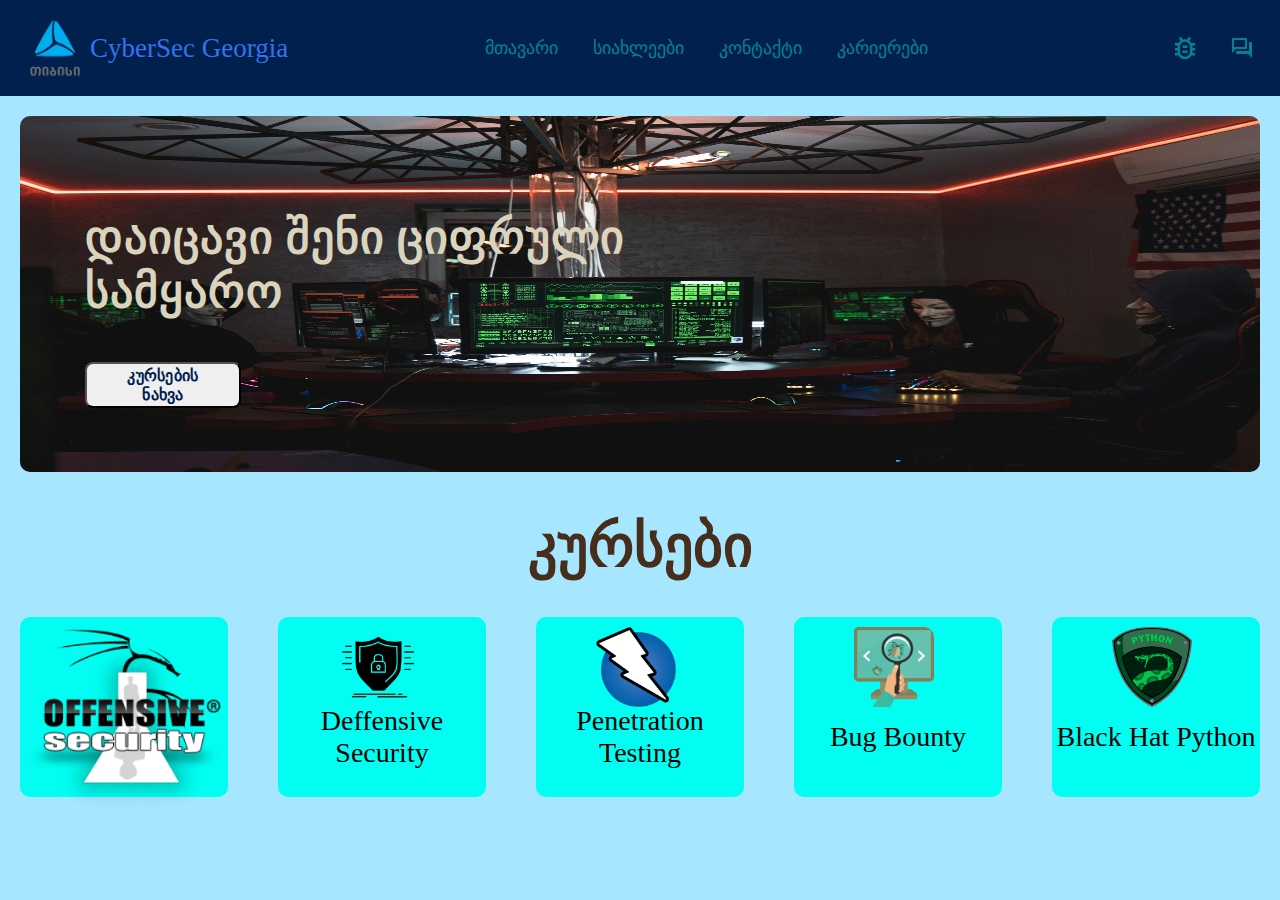
==== index.html @ 047d0d25 "New Section" ====
<!DOCTYPE html>
<html lang="en">
<head>
    <meta charset="UTF-8">
    <meta name="viewport" content="width=device-width, initial-scale=1.0">
    <link rel="stylesheet" href="css/global.css">
    <link rel="stylesheet" href="https://cdnjs.cloudflare.com/ajax/libs/font-awesome/6.0.0-beta3/css/all.min.css">
    

    <title>Finaluri - TBC</title>
</head>
<body>

    <header>
        <a href="index.html">
            <img class="logo" src="images/tbc-logo.png" alt="TBC logo"> 
            <a href="#" class="HEADERTITLE">CyberSec Georgia</a>
            
        </a>
        <nav>

            <ul>
                <li id="hideOnMobile">
                    <a href="#მთავარი">მთავარი</a>
                </li>
                <li id="hideOnMobile"> 
                    <a href="#სიახლეები">სიახლეები</a>
                </li>
                <li id="hideOnMobile">
                    <a href="#კონტაქტი">კონტაქტი</a>
                </li>
                <li id="hideOnMobile">
                    <a href="#კარიერები">კარიერები</a>
                </li>
                <li onclick=showSidebar()>
                    <a href="#" class="menu" id="hideOnBig"><svg xmlns="http://www.w3.org/2000/svg" height="26px" viewBox="0 -960 960 960" width="26px" fill="#e8eaed"><path d="M120-240v-80h720v80H120Zm0-200v-80h720v80H120Zm0-200v-80h720v80H120Z"/></svg></a>
                </li>
            </ul> 


            <ul class="sidebar">
                <li onclick=hideSidebar()>
                    <a href="#"><svg xmlns="http://www.w3.org/2000/svg" height="26px" viewBox="0 -960 960 960" width="26px" fill="#e8eaed"><path d="m256-200-56-56 224-224-224-224 56-56 224 224 224-224 56 56-224 224 224 224-56 56-224-224-224 224Z"/></svg></a>
                </li>
                <li>
                    <a href="#მთავარი">მთავარი</a>
                </li>
                <li>
                    <a href="#სიახლეები">სიახლეები</a>
                </li>
                <li>
                    <a href="#კონტაქტი">კონტაქტი</a>
                </li>
                <li>
                    <a href="#კარიერები">კარიერები</a>
                </li>
                <div class="icons">
                    <a href="#BugBounty"><svg xmlns="http://www.w3.org/2000/svg" height="40px" viewBox="0 -960 960 960" width="40px" fill="#028391"><path d="M480-200q66 0 113-47t47-113v-160q0-66-47-113t-113-47q-66 0-113 47t-47 113v160q0 66 47 113t113 47Zm-80-120h160v-80H400v80Zm0-160h160v-80H400v80Zm80 40Zm0 320q-65 0-120.5-32T272-240H160v-80h84q-3-20-3.5-40t-.5-40h-80v-80h80q0-20 .5-40t3.5-40h-84v-80h112q14-23 31.5-43t40.5-35l-64-66 56-56 86 86q28-9 57-9t57 9l88-86 56 56-66 66q23 15 41.5 34.5T688-640h112v80h-84q3 20 3.5 40t.5 40h80v80h-80q0 20-.5 40t-3.5 40h84v80H688q-32 56-87.5 88T480-120Z"/></svg></a>
                    <a href="#ჩემი სივრცე"><svg xmlns="http://www.w3.org/2000/svg" height="40px" viewBox="0 -960 960 960" width="24px" fill="#028391"><path d="M280-240q-17 0-28.5-11.5T240-280v-80h520v-360h80q17 0 28.5 11.5T880-680v600L720-240H280ZM80-280v-560q0-17 11.5-28.5T120-880h520q17 0 28.5 11.5T680-840v360q0 17-11.5 28.5T640-440H240L80-280Zm520-240v-280H160v280h440Zm-440 0v-280 280Z"/></svg></a>
                </div>
            </ul>

        </nav>

        <div class="icons" id="hideOnMobile">
            <a href="#BugBounty"><svg xmlns="http://www.w3.org/2000/svg" height="40px" viewBox="0 -960 960 960" width="40px" fill="#028391"><path d="M480-200q66 0 113-47t47-113v-160q0-66-47-113t-113-47q-66 0-113 47t-47 113v160q0 66 47 113t113 47Zm-80-120h160v-80H400v80Zm0-160h160v-80H400v80Zm80 40Zm0 320q-65 0-120.5-32T272-240H160v-80h84q-3-20-3.5-40t-.5-40h-80v-80h80q0-20 .5-40t3.5-40h-84v-80h112q14-23 31.5-43t40.5-35l-64-66 56-56 86 86q28-9 57-9t57 9l88-86 56 56-66 66q23 15 41.5 34.5T688-640h112v80h-84q3 20 3.5 40t.5 40h80v80h-80q0 20-.5 40t-3.5 40h84v80H688q-32 56-87.5 88T480-120Z"/></svg></a>
            <a href="#ფორუმი"><svg xmlns="http://www.w3.org/2000/svg" height="40px" viewBox="0 -960 960 960" width="24px" fill="#028391"><path d="M280-240q-17 0-28.5-11.5T240-280v-80h520v-360h80q17 0 28.5 11.5T880-680v600L720-240H280ZM80-280v-560q0-17 11.5-28.5T120-880h520q17 0 28.5 11.5T680-840v360q0 17-11.5 28.5T640-440H240L80-280Zm520-240v-280H160v280h440Zm-440 0v-280 280Z"/></svg></a>
        </div>

    </header>


    <section class="mobile-s-1">
        <img src="images/section1.jpg" alt="s1-backgrounds" class="mobile-s-1">
        <div class="mobile-s-1">
            <h1 class="mobile-s-1">დაიცავი შენი ციფრული სამყარო</h1>
            <button><a href="#Janrebi">კურსების ნახვა</a></button>
        </div>
    </section>


    <section class="Janrebi" id="Janrebi">
        <h1>კურსები</h1>
        <div class="Janrebi-list">
                
            <div class="cards">
                <img src="/icons/offsec.png" alt="offsec">
            </div>
            <div class="cards">
                <img src="icons/defensivesec.png" alt="defensivesec" class="defsec">
                <p>Deffensive Security</p>
            </div>
            <div class="cards">
                <img src="icons/pentest.png" alt="pentest" class="defsec">
                <p>Penetration Testing</p>
            </div>
            <div class="cards">
                <img src="icons/bugbounty.png" alt="pentest" class="defsec">
                <p>Bug Bounty</p>
            </div>
            <div class="cards">
                <img src="icons/pythonblackhat.png" alt="" class="defsec">
                <p>Black Hat Python</p>
            </div>
            
        </div>
    </section>
    
    



































    <!-- FUNQCIEBI -->
        <script>
            function showSidebar(){
                const sidebar = document.querySelector('.sidebar')
                sidebar.style.display = 'flex'
            }
        </script>

        <script>
            function hideSidebar(){
                const sidebar = document.querySelector('.sidebar')
                sidebar.style.display = 'none'
            }
        </script>
</body>
</html>
---- css/global.css ----
/* http://meyerweb.com/eric/tools/css/reset/ 
   v2.0 | 20110126
   License: none (public domain)
*/
html, body, div, span, applet, object, iframe,
h1, h2, h3, h4, h5, h6, p, blockquote, pre,
a, abbr, acronym, address, big, cite, code,
del, dfn, em, img, ins, kbd, q, s, samp,
small, strike, strong, sub, sup, tt, var,
b, u, i, center,
dl, dt, dd, ol, ul, li,
fieldset, form, label, legend,
table, caption, tbody, tfoot, thead, tr, th, td,
article, aside, canvas, details, embed,
figure, figcaption, footer, header, hgroup,
menu, nav, output, ruby, section, summary,
time, mark, audio, video {
  margin: 0;
  padding: 0;
  border: 0;
  font-size: 100%;
  font: inherit;
  vertical-align: baseline;
}

/* HTML5 display-role reset for older browsers */
article, aside, details, figcaption, figure,
footer, header, hgroup, menu, nav, section {
  display: block;
}

body {
  line-height: 1;
}

ol, ul {
  list-style: none;
}

blockquote, q {
  quotes: none;
}

blockquote:before, blockquote:after,
q:before, q:after {
  content: "";
  content: none;
}

table {
  border-collapse: collapse;
  border-spacing: 0;
}

a {
  text-decoration: none;
}

* {
  box-sizing: border-box;
}

body {
  background-color: #A7E6FF;
  padding-top: 96px;
}

header {
  display: flex;
  align-items: center;
  justify-content: space-between;
  position: fixed;
  top: 0;
  width: 100%;
  height: 96px;
  background-color: #01204E;
  padding: 0 20px;
  z-index: 1000;
}
header .logo {
  width: 70px;
  height: auto;
  flex-shrink: 0;
  vertical-align: middle;
}
header .HEADERTITLE {
  color: #3572EF;
  font-family: "Copperplate Gothic Light";
  font-size: 27px;
  font-style: normal;
  font-weight: 400;
  line-height: normal;
}
header nav {
  flex-grow: 1;
  display: flex;
  justify-content: center;
}
header nav ul {
  display: flex;
  align-items: center;
  gap: 35px;
  padding: 0;
  margin: 0;
  list-style: none;
}
header nav ul li {
  display: inline-block;
}
header nav ul li a {
  color: #028391;
  font-family: "Copperplate Gothic Light";
  font-size: 18px;
  font-style: normal;
  font-weight: 400;
  line-height: normal;
  text-decoration: none;
}
header .sidebar {
  position: fixed;
  top: 0;
  right: 0;
  height: 100vh;
  width: 250px;
  z-index: 999;
  background-color: rgba(255, 255, 255, 0.195);
  -webkit-backdrop-filter: blur(10px);
          backdrop-filter: blur(10px);
  box-shadow: -10px 0 10px rgba(0, 0, 0, 0.2);
  display: none;
  flex-direction: column;
  align-items: flex-start;
  justify-content: flex-start;
}
header .sidebar li {
  width: 100%;
}
header .sidebar a {
  width: 100%;
  padding-left: 30px;
}
header .sidebar div {
  padding-left: 20px;
}
header .sidebar div a:hover {
  background-color: #01204E;
  transition: 0.5s;
}
header .icons {
  display: flex;
  align-items: center;
  gap: 20px;
}
header .icons a {
  text-decoration: none;
  color: #028391;
  font-size: 24px;
  width: 40px;
  border-radius: 40px;
  display: flex;
  align-items: center;
  padding-left: 10px;
}
header .icons a:hover {
  background-color: #01204E;
  transition: 0.5s;
}

section {
  width: 1240px;
  height: 356px;
  box-sizing: border-box;
  border-radius: 10px;
  margin: 20px auto;
  display: flex;
  justify-content: center;
  align-items: center;
}
section img {
  width: 1240px;
  height: 356px;
  border-radius: 10px;
  position: absolute;
}
section div {
  box-sizing: border-box;
  position: relative;
  padding-left: 65px;
  display: flex;
  align-items: flex-start;
  flex-direction: column;
  justify-content: space-around;
  gap: 50px;
  width: 1240px;
  height: 168px;
}
section div h1 {
  position: relative;
  color: #DAD3BE;
  font-family: "Bell MT";
  font-size: 46px;
  font-style: normal;
  font-weight: 700;
  line-height: normal;
  letter-spacing: 0.92px;
  text-transform: capitalize;
  width: 564px;
  height: 102px;
}
section div button {
  border-radius: 8px;
  width: 156px;
  height: 46px;
  display: inline-flex;
  height: 46px;
  padding: 10px 19px;
  justify-content: center;
  align-items: center;
  gap: 8px;
  flex-shrink: 0;
}
section div button a {
  color: #01204E;
  text-align: center;
  font-family: "Bell MT";
  font-size: 16px;
  font-style: normal;
  font-weight: 700;
  line-height: normal;
  letter-spacing: 0.32px;
  text-transform: capitalize;
}

.Janrebi {
  width: 1262px;
  height: 300px;
  flex-shrink: 0;
  box-sizing: border-box;
  margin-top: 60px;
  position: relative;
  padding: 10px;
}
.Janrebi h1 {
  text-align: center;
  margin: 0;
  padding: 10px;
  font-size: 24px;
  position: absolute;
  top: -30px;
  left: 50%;
  transform: translateX(-50%);
  width: 100%;
  box-sizing: border-box;
  color: #472D1C;
  font-family: "Bell MT";
  font-size: 58px;
  font-style: normal;
  font-weight: 700;
  line-height: normal;
}
.Janrebi .Janrebi-list {
  display: flex;
  flex-direction: row;
  justify-content: space-between;
  align-items: center;
  height: calc(100% - 50px);
  padding-top: 50px;
}
.Janrebi .Janrebi-list .cards {
  width: 208px;
  height: 180px;
  border-radius: 10px;
  background: #00fff2;
  box-sizing: border-box;
  margin-left: -65px;
  padding: 0;
  display: flex;
  align-items: center;
  justify-content: center;
}
.Janrebi .Janrebi-list .cards img {
  width: 200px;
  height: 200px;
  flex-shrink: 0;
}
.Janrebi .Janrebi-list .cards .defsec {
  width: 100px;
  height: 80px;
  flex-shrink: 0;
  align-self: self-start;
  padding-left: 20px;
  top: 10px;
  left: 40px;
}
.Janrebi .Janrebi-list .cards p {
  color: #000000;
  font-family: "Bell MT";
  font-size: 28px;
  font-style: normal;
  font-weight: 400;
  line-height: normal;
  position: relative;
  text-align: center;
  top: 30px;
}

@media (max-width: 800px) {
  #hideOnMobile {
    display: none;
  }
}
@media (max-width: 400px) {
  .sidebar {
    width: 100%;
  }
}
@media (min-width: 800px) {
  #hideOnBig {
    display: none;
  }
}
@media (max-width: 800px) {
  .mobile-s-1 {
    width: 400px;
    height: 400px;
  }
}
@media (max-width: 500px) {
  .Janrebi-list {
    flex-direction: column;
    align-items: flex-start;
  }
}/*# sourceMappingURL=global.css.map */
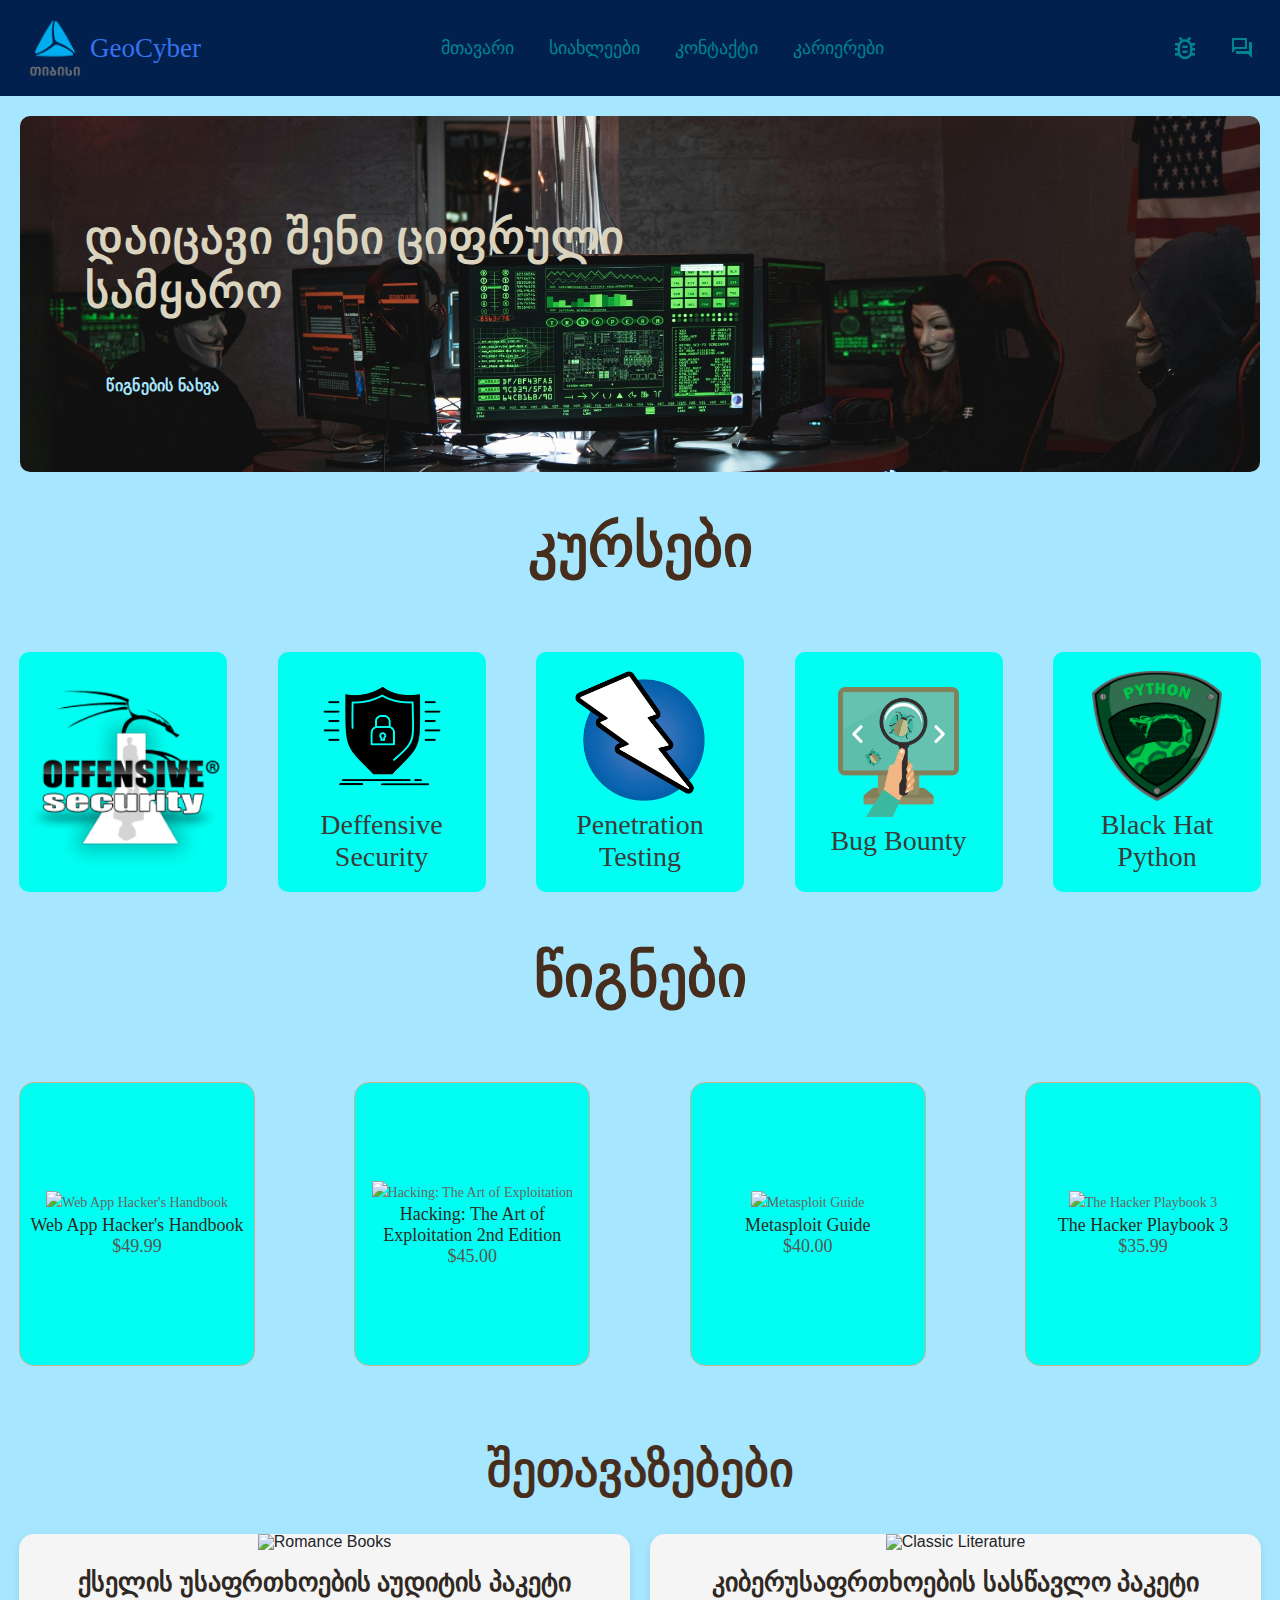
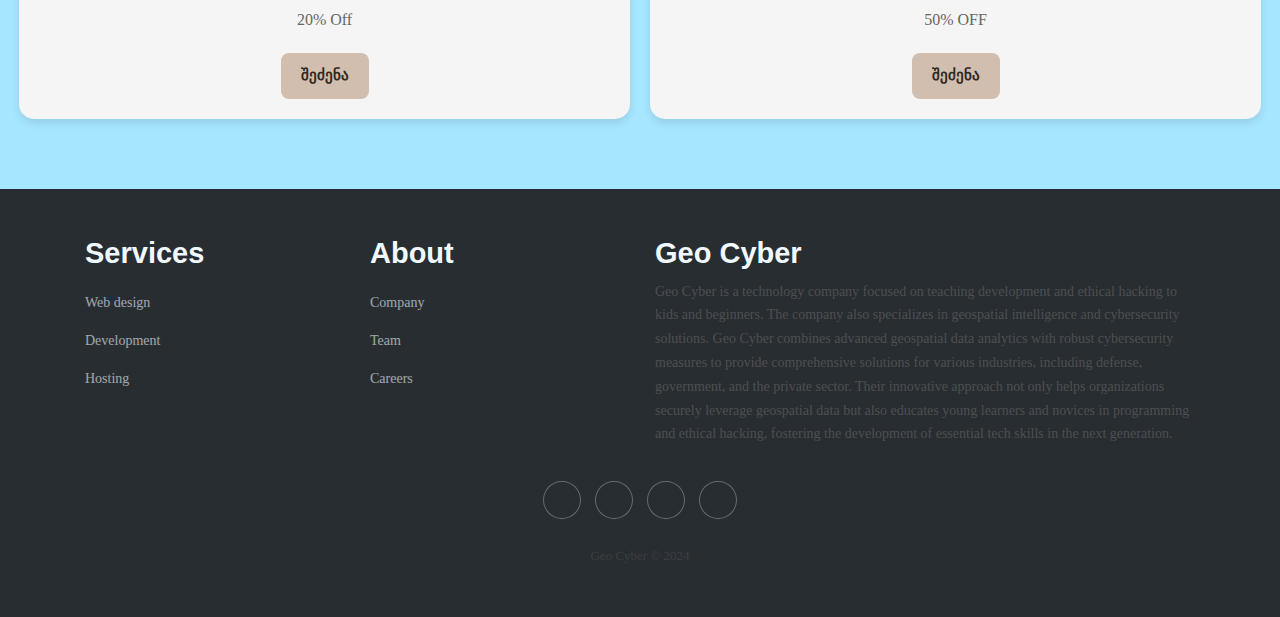
==== commit 7f3c0434: "BIG UPDATE !!!" ====
--- a/index.html
+++ b/index.html
@@ -1,160 +1,790 @@
 <!DOCTYPE html>
 <html lang="en">
-<head>
-    <meta charset="UTF-8">
-    <meta name="viewport" content="width=device-width, initial-scale=1.0">
-    <link rel="stylesheet" href="css/global.css">
-    <link rel="stylesheet" href="https://cdnjs.cloudflare.com/ajax/libs/font-awesome/6.0.0-beta3/css/all.min.css">
-    
-
-    <title>Finaluri - TBC</title>
-</head>
-<body>
-
+  <head>
+    <meta charset="UTF-8" />
+    <meta name="viewport" content="width=device-width, initial-scale=1.0" />
+    <link
+      rel="stylesheet"
+      href="https://cdn.jsdelivr.net/npm/bootstrap@4.4.1/dist/css/bootstrap.min.css"
+      integrity="sha384-Vkoo8x4CGsO3+Hhxv8T/Q5PaXtkKtu6ug5TOeNV6gBiFeWPGFN9MuhOf23Q9Ifjh"
+      crossorigin="anonymous"
+    />
+    <link
+      rel="stylesheet"
+      href="https://cdnjs.cloudflare.com/ajax/libs/ionicons/4.5.10-0/css/ionicons.min.css"
+    />
+
+    <link rel="stylesheet" href="css/global.css" />
+    <title>CyberSec Georgia</title>
+  </head>
+  <body>
     <header>
-        <a href="index.html">
-            <img class="logo" src="images/tbc-logo.png" alt="TBC logo"> 
-            <a href="#" class="HEADERTITLE">CyberSec Georgia</a>
-            
+      <a href="index.html">
+        <img class="logo" src="images/tbc-logo.png" alt="TBC logo" />
+        <a href="#" class="HEADERTITLE">GeoCyber</a>
+      </a>
+      <nav>
+        <ul>
+          <li id="hideOnMobile">
+            <a href="#მთავარი">მთავარი</a>
+          </li>
+          <li id="hideOnMobile">
+            <a href="/pages/news.html">სიახლეები</a>
+          </li>
+          <li id="hideOnMobile">
+            <a href="/pages/contact.html">კონტაქტი</a>
+          </li>
+          <li id="hideOnMobile">
+            <a href="#კარიერები">კარიერები</a>
+          </li>
+          <li onclick="showSidebar()">
+            <a href="#" class="menu" id="hideOnBig">
+              <svg
+                xmlns="http://www.w3.org/2000/svg"
+                height="26px"
+                viewBox="0 -960 960 960"
+                width="26px"
+                fill="#e8eaed"
+              >
+                <path
+                  d="M120-240v-80h720v80H120Zm0-200v-80h720v80H120Zm0-200v-80h720v80H120Z"
+                />
+              </svg>
+            </a>
+          </li>
+        </ul>
+
+        <ul class="sidebar">
+          <li onclick="hideSidebar()">
+            <a href="#">
+              <svg
+                xmlns="http://www.w3.org/2000/svg"
+                height="26px"
+                viewBox="0 -960 960 960"
+                width="26px"
+                fill="#e8eaed"
+              >
+                <path
+                  d="m256-200-56-56 224-224-224-224 56-56 224 224 224-224 56 56-224 224 224 224-56 56-224-224-224 224Z"
+                />
+              </svg>
+            </a>
+          </li>
+          <li>
+            <a href="#">მთავარი</a>
+          </li>
+          <li>
+            <a href="/pages/news.html">სიახლეები</a>
+          </li>
+          <li>
+            <a href="/pages/contact.html">კონტაქტი</a>
+          </li>
+          <li>
+            <a href="#კარიერები">კარიერები</a>
+          </li>
+          <div class="icons">
+            <a href="https://hackerone.com/opportunities/all" target="_blank">
+              <svg
+                xmlns="http://www.w3.org/2000/svg"
+                height="40px"
+                viewBox="0 -960 960 960"
+                width="40px"
+                fill="#028391"
+              >
+                <path
+                  d="M480-200q66 0 113-47t47-113v-160q0-66-47-113t-113-47q-66 0-113 47t-47 113v160q0 66 47 113t113 47Zm-80-120h160v-80H400v80Zm0-160h160v-80H400v80Zm80 40Zm0 320q-65 0-120.5-32T272-240H160v-80h84q-3-20-3.5-40t-.5-40h-80v-80h80q0-20 .5-40t3.5-40h-84v-80h112q14-23 31.5-43t40.5-35l-64-66 56-56 86 86q28-9 57-9t57 9l88-86 56 56-66 66q23 15 41.5 34.5T688-640h112v80h-84q3 20 3.5 40t.5 40h80v80h-80q0 20-.5 40t-3.5 40h84v80H688q-32 56-87.5 88T480-120Z"
+                />
+              </svg>
+            </a>
+            <a href="https://forum.bugcrowd.com/" target="_blank">
+              <svg
+                xmlns="http://www.w3.org/2000/svg"
+                height="40px"
+                viewBox="0 -960 960 960"
+                width="24px"
+                fill="#028391"
+              >
+                <path
+                  d="M280-240q-17 0-28.5-11.5T240-280v-80h520v-360h80q17 0 28.5 11.5T880-680v600L720-240H280ZM80-280v-560q0-17 11.5-28.5T120-880h520q17 0 28.5 11.5T680-840v360q0 17-11.5 28.5T640-440H240L80-280Zm520-240v-280H160v280h440Zm-440 0v-280 280Z"
+                />
+              </svg>
+            </a>
+          </div>
+        </ul>
+      </nav>
+
+      <div class="icons" id="hideOnMobile">
+        <a href="https://hackerone.com/opportunities/all" target="_blank">
+          <svg
+            xmlns="http://www.w3.org/2000/svg"
+            height="40px"
+            viewBox="0 -960 960 960"
+            width="40px"
+            fill="#028391"
+          >
+            <path
+              d="M480-200q66 0 113-47t47-113v-160q0-66-47-113t-113-47q-66 0-113 47t-47 113v160q0 66 47 113t113 47Zm-80-120h160v-80H400v80Zm0-160h160v-80H400v80Zm80 40Zm0 320q-65 0-120.5-32T272-240H160v-80h84q-3-20-3.5-40t-.5-40h-80v-80h80q0-20 .5-40t3.5-40h-84v-80h112q14-23 31.5-43t40.5-35l-64-66 56-56 86 86q28-9 57-9t57 9l88-86 56 56-66 66q23 15 41.5 34.5T688-640h112v80h-84q3 20 3.5 40t.5 40h80v80h-80q0 20-.5 40t-3.5 40h84v80H688q-32 56-87.5 88T480-120Z"
+            />
+          </svg>
         </a>
-        <nav>
-
-            <ul>
-                <li id="hideOnMobile">
-                    <a href="#მთავარი">მთავარი</a>
-                </li>
-                <li id="hideOnMobile"> 
-                    <a href="#სიახლეები">სიახლეები</a>
-                </li>
-                <li id="hideOnMobile">
-                    <a href="#კონტაქტი">კონტაქტი</a>
-                </li>
-                <li id="hideOnMobile">
-                    <a href="#კარიერები">კარიერები</a>
-                </li>
-                <li onclick=showSidebar()>
-                    <a href="#" class="menu" id="hideOnBig"><svg xmlns="http://www.w3.org/2000/svg" height="26px" viewBox="0 -960 960 960" width="26px" fill="#e8eaed"><path d="M120-240v-80h720v80H120Zm0-200v-80h720v80H120Zm0-200v-80h720v80H120Z"/></svg></a>
-                </li>
-            </ul> 
-
-
-            <ul class="sidebar">
-                <li onclick=hideSidebar()>
-                    <a href="#"><svg xmlns="http://www.w3.org/2000/svg" height="26px" viewBox="0 -960 960 960" width="26px" fill="#e8eaed"><path d="m256-200-56-56 224-224-224-224 56-56 224 224 224-224 56 56-224 224 224 224-56 56-224-224-224 224Z"/></svg></a>
-                </li>
-                <li>
-                    <a href="#მთავარი">მთავარი</a>
-                </li>
-                <li>
-                    <a href="#სიახლეები">სიახლეები</a>
-                </li>
-                <li>
-                    <a href="#კონტაქტი">კონტაქტი</a>
-                </li>
-                <li>
-                    <a href="#კარიერები">კარიერები</a>
-                </li>
-                <div class="icons">
-                    <a href="#BugBounty"><svg xmlns="http://www.w3.org/2000/svg" height="40px" viewBox="0 -960 960 960" width="40px" fill="#028391"><path d="M480-200q66 0 113-47t47-113v-160q0-66-47-113t-113-47q-66 0-113 47t-47 113v160q0 66 47 113t113 47Zm-80-120h160v-80H400v80Zm0-160h160v-80H400v80Zm80 40Zm0 320q-65 0-120.5-32T272-240H160v-80h84q-3-20-3.5-40t-.5-40h-80v-80h80q0-20 .5-40t3.5-40h-84v-80h112q14-23 31.5-43t40.5-35l-64-66 56-56 86 86q28-9 57-9t57 9l88-86 56 56-66 66q23 15 41.5 34.5T688-640h112v80h-84q3 20 3.5 40t.5 40h80v80h-80q0 20-.5 40t-3.5 40h84v80H688q-32 56-87.5 88T480-120Z"/></svg></a>
-                    <a href="#ჩემი სივრცე"><svg xmlns="http://www.w3.org/2000/svg" height="40px" viewBox="0 -960 960 960" width="24px" fill="#028391"><path d="M280-240q-17 0-28.5-11.5T240-280v-80h520v-360h80q17 0 28.5 11.5T880-680v600L720-240H280ZM80-280v-560q0-17 11.5-28.5T120-880h520q17 0 28.5 11.5T680-840v360q0 17-11.5 28.5T640-440H240L80-280Zm520-240v-280H160v280h440Zm-440 0v-280 280Z"/></svg></a>
+        <a href="https://forum.bugcrowd.com/" target="_blank">
+          <svg
+            xmlns="http://www.w3.org/2000/svg"
+            height="40px"
+            viewBox="0 -960 960 960"
+            width="24px"
+            fill="#028391"
+          >
+            <path
+              d="M280-240q-17 0-28.5-11.5T240-280v-80h520v-360h80q17 0 28.5 11.5T880-680v600L720-240H280ZM80-280v-560q0-17 11.5-28.5T120-880h520q17 0 28.5 11.5T680-840v360q0 17-11.5 28.5T640-440H240L80-280Zm520-240v-280H160v280h440Zm-440 0v-280 280Z"
+            />
+          </svg>
+        </a>
+      </div>
+    </header>
+
+    <!----BANERI---->
+    <section class="banner-container">
+      <img src="images/section1.jpg" alt="s1-backgrounds" class="mobile-s-1" />
+      <div class="mobile-s-1">
+        <h1 class="mobile-s-1">დაიცავი შენი ციფრული სამყარო</h1>
+        <button>
+          <a href="#wignebi" class="button-click">წიგნების ნახვა</a>
+        </button>
+      </div>
+    </section>
+
+    <!--------CARDS (SLIDER) TITLE --------->
+    <section class="Title1-Section">
+      <h1>კურსები</h1>
+    </section>
+
+    <section class="Janrebi" id="Janrebi">
+      <div class="Janrebi-list">
+        <div class="cards">
+          <a
+            href="https://www.offsec.com/courses-and-certifications/"
+            target="_blank"
+            ><img src="icons/offsec.png" alt="offsec" class="offsec"
+          /></a>
+        </div>
+        <div class="cards">
+          <a
+            href="https://www.udemy.com/topic/blue-team-defensive-security/"
+            target="_blank"
+            ><img
+              src="icons/defensivesec.png"
+              alt="defensivesec"
+              class="defsec"
+          /></a>
+
+          <p>Deffensive Security</p>
+        </div>
+        <div class="cards">
+          <a
+            href="https://www.udemy.com/course/ethical-hacking-and-comptia-pentest-exam-prep-pt0-001/?audience=Keyword&campaigntype=Search&gad_source=1&gclid=Cj0KCQjw97SzBhDaARIsAFHXUWB59LVvd2sfxf668mFfJ-FHcyZWuYMIJrnucizOtDgYWxZaXFqOtWUaArh_EALw_wcB&language=EN&matchtype=b&portfolio=ROW-English&priority=&product=Course&test=&topic=&utm_campaign=PenetrationTesting_v.PROF_la.EN_cc.ROW_ti.7110&utm_content=deal4584&utm_medium=udemyads&utm_source=adwords&utm_term=_._ag_82721539176_._ad_638420289728_._kw_penetration+testing+certification_._de_c_._dm__._pl__._ti_kwd-786568910098_._li_1007469_._pd__._&couponCode=2021PM25"
+            target="_blank"
+            ><img src="icons/pentest.png" alt="pentest" class="defsec"
+          /></a>
+
+          <p>Penetration Testing</p>
+        </div>
+        <div class="cards">
+          <a
+            href="https://www.udemy.com/course/web-applications-hacking-penetration-testing/?utm_source=adwords&utm_medium=udemyads&utm_campaign=DSA_Catchall_la.EN_cc.ROW&campaigntype=Search&portfolio=ROW-English&language=EN&product=Course&test=&audience=DSA&topic=&priority=&utm_content=deal4584&utm_term=_._ag_88010211481_._ad_535397282064_._kw__._de_c_._dm__._pl__._ti_dsa-110925177408_._li_1007469_._pd__._&matchtype=&gad_source=1&gclid=Cj0KCQjw97SzBhDaARIsAFHXUWB9Oqhby7_e4Mm8abIs80x5egVwxEwPKJM8kHSryx3oWxbm9T_840gaAiGkEALw_wcB&couponCode=2021PM25"
+            target="_blank"
+            ><img src="icons/bugbounty.png" alt="pentest" class="defsec"
+          /></a>
+
+          <p>Bug Bounty</p>
+        </div>
+        <div class="cards">
+          <a href="https://ringzer0.training/black-hat-python/" target="_blank"
+            ><img src="icons/pythonblackhat.png" alt="" class="defsec"
+          /></a>
+
+          <p>Black Hat Python</p>
+        </div>
+      </div>
+    </section>
+
+    <!------CARDS SLIDER MAIN PART------->
+    <section class="slider">
+      <div
+        id="carouselExampleControls"
+        class="carousel slide"
+        data-ride="carousel"
+      >
+        <div class="carousel-inner">
+          <div class="carousel-item active">
+            <!----START---->
+            <div class="card" style="width: 18rem">
+              <div class="Image-area">
+                <a
+                  href="https://www.udemy.com/course/ethical-hacking-and-comptia-pentest-exam-prep-pt0-001/?audience=Keyword&campaigntype=Search&gad_source=1&gclid=Cj0KCQjw97SzBhDaARIsAFHXUWB59LVvd2sfxf668mFfJ-FHcyZWuYMIJrnucizOtDgYWxZaXFqOtWUaArh_EALw_wcB&language=EN&matchtype=b&portfolio=ROW-English&priority=&product=Course&test=&topic=&utm_campaign=PenetrationTesting_v.PROF_la.EN_cc.ROW_ti.7110&utm_content=deal4584&utm_medium=udemyads&utm_source=adwords&utm_term=_._ag_82721539176_._ad_638420289728_._kw_penetration+testing+certification_._de_c_._dm__._pl__._ti_kwd-786568910098_._li_1007469_._pd__._&couponCode=2021PM25"
+                  target="_blank"
+                  ><img
+                    class="card-img-top"
+                    src="icons/pentest.png"
+                    alt="Card image cap"
+                /></a>
+              </div>
+
+              <div class="card-body">
+                <h5 class="card-title" style="font-size: 24px">Pentesting</h5>
+                <p class="card-text">
+                  თქვენ ამ კურსში შეისწავლით შეღწევადობის ტესტირების საფუძვლებს,
+                  ყველაზე პოპულარულ სისუსტეებს და ლინუქსის საფუძვლებს
+                </p>
+                <a href="#" class="btn btn-primary">კურსის ნახვა</a>
+              </div>
+            </div>
+
+            <!-----END----->
+          </div>
+          <div class="carousel-item">
+            <!----START---->
+            <div class="card" style="width: 18rem">
+              <div class="Image-area">
+                <a
+                  href="https://www.offsec.com/courses-and-certifications/"
+                  target="_blank"
+                  ><img
+                    class="card-img-top"
+                    src="icons/offsec.png"
+                    alt="Card image cap"
+                /></a>
+              </div>
+
+              <div class="card-body">
+                <h5 class="card-title" style="font-size: 24px">
+                  Offensive Security
+                </h5>
+                <p class="card-text">
+                  თქვენ შეისწავლით სისტემებში, ქსელებსა და აპლიკაციებში
+                  შეღწევისა და უსაფრთხო ტესტირების მეთოდებს და ტექნიკებს, როგორც
+                  თეორიულად ისე პრაქტიკულად
+                </p>
+                <a href="#" class="btn btn-primary">კურსის ნახვა</a>
+              </div>
+            </div>
+
+            <!-----END----->
+          </div>
+          <div class="carousel-item">
+            <!----START---->
+            <div class="card" style="width: 18rem">
+              <div class="Image-area">
+                <a
+                  href="https://ringzer0.training/black-hat-python/"
+                  target="_blank"
+                  ><img
+                    class="card-img-top"
+                    src="icons/pythonblackhat.png"
+                    alt="Card image cap"
+                /></a>
+              </div>
+
+              <div class="card-body">
+                <h5 class="card-title" style="font-size: 24px">
+                  BlackHat Python
+                </h5>
+                <p class="card-text">
+                  ამ კურსის გავლის შემდეგ თქვენ შეგეძლებათ offensive security-ის
+                  Tool-ების და სკრიპტების წერა Python-ის გამოყენებით ჰაკინგისა
+                  და პენტესტინგის განხრით.
+                </p>
+                <a href="#" class="btn btn-primary">კურსის ნახვა</a>
+              </div>
+            </div>
+
+            <!-----END----->
+          </div>
+          <div class="carousel-item">
+            <!----START---->
+            <div class="card" style="width: 18rem">
+              <div class="Image-area">
+                <a
+                  href="https://www.udemy.com/course/web-applications-hacking-penetration-testing/?utm_source=adwords&utm_medium=udemyads&utm_campaign=DSA_Catchall_la.EN_cc.ROW&campaigntype=Search&portfolio=ROW-English&language=EN&product=Course&test=&audience=DSA&topic=&priority=&utm_content=deal4584&utm_term=_._ag_88010211481_._ad_535397282064_._kw__._de_c_._dm__._pl__._ti_dsa-110925177408_._li_1007469_._pd__._&matchtype=&gad_source=1&gclid=Cj0KCQjw97SzBhDaARIsAFHXUWB9Oqhby7_e4Mm8abIs80x5egVwxEwPKJM8kHSryx3oWxbm9T_840gaAiGkEALw_wcB&couponCode=2021PM25"
+                  target="_blank"
+                  ><img
+                    class="card-img-top"
+                    src="icons/bugbounty.png"
+                    alt="Card image cap"
+                /></a>
+              </div>
+
+              <div class="card-body">
+                <h5 class="card-title" style="font-size: 24px">Bug Bounty</h5>
+                <p class="card-text">
+                  ისწავლით სხვადასხვა სტრადეგიების და ტექნიკების შესახებ
+                  რომლებსაც იყენებენ გამოცდილი "ჰანთერები", ისწავლით სისტემის
+                  სისუსტეების პოვნას და ყველაფერს Bug Bounty-ს შესახებ
+                </p>
+                <a href="#" class="btn btn-primary">კურსის ნახვა</a>
+              </div>
+            </div>
+
+            <!-----END----->
+          </div>
+          <div class="carousel-item">
+            <!----START---->
+            <div class="card" style="width: 18rem">
+              <div class="Image-area">
+                <a
+                  href="https://www.udemy.com/topic/blue-team-defensive-security/"
+                  target="_blank"
+                  ><img
+                    class="card-img-top"
+                    src="icons/defensivesec.png"
+                    alt="Card image cap"
+                /></a>
+              </div>
+
+              <div class="card-body">
+                <h5 class="card-title" style="font-size: 24px">
+                  Defensive Security
+                </h5>
+                <p class="card-text">
+                  გაიგებთ სისტემების, ქსელებისა და მონაცემების დაცვას კიბერ
+                  კრიმინალების თავდასხმებისგან.
+                </p>
+                <a href="#" class="btn btn-primary">კურსის ნახვა</a>
+              </div>
+            </div>
+
+            <!-----END----->
+          </div>
+        </div>
+        <a
+          class="carousel-control-prev"
+          href="#carouselExampleControls"
+          role="button"
+          data-slide="prev"
+        >
+          <span class="carousel-control-prev-icon" aria-hidden="true"></span>
+          <span class="sr-only">Previous</span>
+        </a>
+        <a
+          class="carousel-control-next"
+          href="#carouselExampleControls"
+          role="button"
+          data-slide="next"
+        >
+          <span class="carousel-control-next-icon" aria-hidden="true"></span>
+          <span class="sr-only">Next</span>
+        </a>
+      </div>
+    </section>
+
+    <!--- MEORE SEQCIA --->
+
+    <section class="s-2">
+      <section class="Title1-Section" id="wignebi">
+        <h1>წიგნები</h1>
+      </section>
+
+      <section class="wignebi">
+        <div class="wignebi-list">
+          <div class="cards">
+            <a
+              href="https://www.amazon.com/Web-Application-Hackers-Handbook-Discovering/dp/0470170778"
+              target="_blank"
+            >
+              <img
+                src="https://m.media-amazon.com/images/I/614xwfIg1DL._AC_UF1000,1000_QL80_.jpg"
+                alt="Web App Hacker's Handbook"
+                class="book-cover"
+              />
+            </a>
+            <p>Web App Hacker's Handbook</p>
+            <p class="book-price">$49.99</p>
+          </div>
+          <div class="cards">
+            <a
+              href="https://www.amazon.com/Hacking-Art-Exploitation-Jon-Erickson/dp/1593271441"
+              target="_blank"
+            >
+              <img
+                src="https://m.media-amazon.com/images/I/91UlU666haL._AC_UF1000,1000_QL80_.jpg"
+                alt="Hacking: The Art of Exploitation"
+                class="book-cover"
+              />
+            </a>
+            <p>Hacking: The Art of Exploitation 2nd Edition</p>
+            <p class="book-price">$45.00</p>
+          </div>
+          <div class="cards">
+            <a
+              href="https://www.amazon.com/Metasploit-Penetration-Testers-David-Kennedy/dp/159327288X"
+              target="_blank"
+            >
+              <img
+                src="https://m.media-amazon.com/images/I/81w9ymMApUL._AC_UF1000,1000_QL80_.jpg"
+                alt="Metasploit Guide"
+                class="book-cover"
+              />
+            </a>
+            <p>Metasploit Guide</p>
+            <p class="book-price">$40.00</p>
+          </div>
+          <div class="cards">
+            <a
+              href="https://www.amazon.com/Hacker-Playbook-Practical-Penetration-Testing/dp/1980901759"
+              target="_blank"
+            >
+              <img
+                src="https://m.media-amazon.com/images/I/81qcFkBYCjL._SL1500_.jpg"
+                alt="The Hacker Playbook 3"
+                class="book-cover"
+              />
+            </a>
+            <p>The Hacker Playbook 3</p>
+            <p class="book-price">$35.99</p>
+          </div>
+        </div>
+      </section>
+
+      <!--SLIDER FOR BOOKS--->
+      <section class="sliderbooks">
+        <div
+          id="carouselExampleControls"
+          class="carousel slide"
+          data-ride="carousel"
+        >
+          <div class="carousel-inner">
+            <div class="carousel-item active">
+              <!----START---->
+              <div class="card" style="width: 18rem">
+                <div class="Image-area">
+                  <a
+                    href="https://www.amazon.com/Web-Application-Hackers-Handbook-Discovering/dp/0470170778"
+                    target="_blank"
+                    ><img
+                      class="card-img-top"
+                      src="https://m.media-amazon.com/images/I/614xwfIg1DL._AC_UF1000,1000_QL80_.jpg"
+                      alt="Card image cap"
+                  /></a>
                 </div>
-            </ul>
-
-        </nav>
-
-        <div class="icons" id="hideOnMobile">
-            <a href="#BugBounty"><svg xmlns="http://www.w3.org/2000/svg" height="40px" viewBox="0 -960 960 960" width="40px" fill="#028391"><path d="M480-200q66 0 113-47t47-113v-160q0-66-47-113t-113-47q-66 0-113 47t-47 113v160q0 66 47 113t113 47Zm-80-120h160v-80H400v80Zm0-160h160v-80H400v80Zm80 40Zm0 320q-65 0-120.5-32T272-240H160v-80h84q-3-20-3.5-40t-.5-40h-80v-80h80q0-20 .5-40t3.5-40h-84v-80h112q14-23 31.5-43t40.5-35l-64-66 56-56 86 86q28-9 57-9t57 9l88-86 56 56-66 66q23 15 41.5 34.5T688-640h112v80h-84q3 20 3.5 40t.5 40h80v80h-80q0 20-.5 40t-3.5 40h84v80H688q-32 56-87.5 88T480-120Z"/></svg></a>
-            <a href="#ფორუმი"><svg xmlns="http://www.w3.org/2000/svg" height="40px" viewBox="0 -960 960 960" width="24px" fill="#028391"><path d="M280-240q-17 0-28.5-11.5T240-280v-80h520v-360h80q17 0 28.5 11.5T880-680v600L720-240H280ZM80-280v-560q0-17 11.5-28.5T120-880h520q17 0 28.5 11.5T680-840v360q0 17-11.5 28.5T640-440H240L80-280Zm520-240v-280H160v280h440Zm-440 0v-280 280Z"/></svg></a>
-        </div>
-
-    </header>
-
-
-    <section class="mobile-s-1">
-        <img src="images/section1.jpg" alt="s1-backgrounds" class="mobile-s-1">
-        <div class="mobile-s-1">
-            <h1 class="mobile-s-1">დაიცავი შენი ციფრული სამყარო</h1>
-            <button><a href="#Janrebi">კურსების ნახვა</a></button>
-        </div>
+
+                <div class="card-body">
+                  <h5 class="card-title" style="font-size: 24px">
+                    Webapp Hackers Handbook
+                  </h5>
+                  <p class="card-text">
+                    "Webapp Hackers Handbook" გასწავლით საიტის დაუცველობის
+                    პოვნას და ექსპლუატაციას. გასწავლით თავდასხმის ტექნიკას,
+                    თავდაცვას და ინსტრუმენტების გამოყენებას
+                  </p>
+                  <a
+                    href="https://www.amazon.com/Web-Application-Hackers-Handbook-Discovering/dp/0470170778"
+                    class="btn btn-primary"
+                    target="_blank"
+                    >წიგნის ნახვა</a
+                  >
+                </div>
+              </div>
+
+              <!-----END----->
+            </div>
+            <div class="carousel-item">
+              <!----START---->
+              <div class="card" style="width: 18rem">
+                <div class="Image-area">
+                  <a
+                    href="https://www.amazon.com/Hacking-Art-Exploitation-Jon-Erickson/dp/1593271441"
+                    target="_blank"
+                    ><img
+                      class="card-img-top"
+                      src="https://m.media-amazon.com/images/I/91UlU666haL._AC_UF1000,1000_QL80_.jpg"
+                      alt="Card image cap"
+                  /></a>
+                </div>
+
+                <div class="card-body">
+                  <h5 class="card-title" style="font-size: 24px">
+                    Hacking: The Art of Exploitation 2nd Edition
+                  </h5>
+                  <p class="card-text">
+                    არის შესანიშნავი გზამკვლევი კომპიუტერული შეტევების
+                    განხორციელების გასაგებად რომელიც ორიენტირებულია პრაქტიკულ
+                    ტექნიკებზე, პროგრამირებაზე, და ა.შ
+                  </p>
+                  <a
+                    href="https://www.amazon.com/Hacking-Art-Exploitation-Jon-Erickson/dp/1593271441"
+                    class="btn btn-primary"
+                    target="_blank"
+                    >წიგნის ნახვა</a
+                  >
+                </div>
+              </div>
+
+              <!-----END----->
+            </div>
+            <div class="carousel-item">
+              <!----START---->
+              <div class="card" style="width: 18rem">
+                <div class="Image-area">
+                  <a
+                    href="https://www.amazon.com/Metasploit-Penetration-Testers-David-Kennedy/dp/159327288X"
+                    target="_blank"
+                    ><img
+                      class="card-img-top"
+                      src="https://m.media-amazon.com/images/I/81w9ymMApUL._AC_UF1000,1000_QL80_.jpg"
+                      alt="Card image cap"
+                  /></a>
+                </div>
+
+                <div class="card-body">
+                  <h5 class="card-title" style="font-size: 24px">
+                    Metasploit Guide
+                  </h5>
+                  <p class="card-text">
+                    გასწავლით METASPLOIT FRAMEWORK-ის გამოყენებას
+                    Pentesting-ისთვის, მოგცემთ სქილებს რომ დააექსპლოიტოთ
+                    სისუსტე, ან კონკრეტული სისუსტისთვის შექმნათ
+                    სკრიპტები/ფეილოადები.
+                  </p>
+                  <a
+                    href="https://www.amazon.com/Metasploit-Penetration-Testers-David-Kennedy/dp/159327288X"
+                    class="btn btn-primary"
+                    target="_blank"
+                    >წიგნის ნახვა</a
+                  >
+                </div>
+              </div>
+
+              <!-----END----->
+            </div>
+            <div class="carousel-item">
+              <!----START---->
+              <div class="card" style="width: 18rem">
+                <div class="Image-area">
+                  <a
+                    href="https://www.udemy.com/course/web-applications-hacking-penetration-testing/?utm_source=adwords&utm_medium=udemyads&utm_campaign=DSA_Catchall_la.EN_cc.ROW&campaigntype=Search&portfolio=ROW-English&language=EN&product=Course&test=&audience=DSA&topic=&priority=&utm_content=deal4584&utm_term=_._ag_88010211481_._ad_535397282064_._kw__._de_c_._dm__._pl__._ti_dsa-110925177408_._li_1007469_._pd__._&matchtype=&gad_source=1&gclid=Cj0KCQjw97SzBhDaARIsAFHXUWB9Oqhby7_e4Mm8abIs80x5egVwxEwPKJM8kHSryx3oWxbm9T_840gaAiGkEALw_wcB&couponCode=2021PM25"
+                    target="_blank"
+                    ><img
+                      class="card-img-top"
+                      src="https://m.media-amazon.com/images/I/81qcFkBYCjL._SL1500_.jpg"
+                      alt="Card image cap"
+                  /></a>
+                </div>
+
+                <div class="card-body">
+                  <h5 class="card-title" style="font-size: 24px">
+                    The Hacker Playbook 3
+                  </h5>
+                  <p class="card-text">
+                    ისწავლით სხვადასხვა სტრადეგიების და ტექნიკების შესახებ
+                    რომლებსაც იყენებენ გამოცდილი "ჰანთერები", ისწავლით სისტემის
+                    სისუსტეების პოვნას.
+                  </p>
+                  <a href="#" class="btn btn-primary">კურსის ნახვა</a>
+                </div>
+              </div>
+
+              <!-----END----->
+
+              <!-----END----->
+            </div>
+          </div>
+          <a
+            class="carousel-control-prev"
+            href="#carouselExampleControls"
+            role="button"
+            data-slide="prev"
+          >
+            <span class="carousel-control-prev-icon" aria-hidden="true"></span>
+            <span class="sr-only">Previous</span>
+          </a>
+          <a
+            class="carousel-control-next"
+            href="#carouselExampleControls"
+            role="button"
+            data-slide="next"
+          >
+            <span class="carousel-control-next-icon" aria-hidden="true"></span>
+            <span class="sr-only">Next</span>
+          </a>
+        </div>
+      </section>
     </section>
 
-
-    <section class="Janrebi" id="Janrebi">
-        <h1>კურსები</h1>
-        <div class="Janrebi-list">
-                
-            <div class="cards">
-                <img src="/icons/offsec.png" alt="offsec">
-            </div>
-            <div class="cards">
-                <img src="icons/defensivesec.png" alt="defensivesec" class="defsec">
-                <p>Deffensive Security</p>
-            </div>
-            <div class="cards">
-                <img src="icons/pentest.png" alt="pentest" class="defsec">
-                <p>Penetration Testing</p>
-            </div>
-            <div class="cards">
-                <img src="icons/bugbounty.png" alt="pentest" class="defsec">
-                <p>Bug Bounty</p>
-            </div>
-            <div class="cards">
-                <img src="icons/pythonblackhat.png" alt="" class="defsec">
-                <p>Black Hat Python</p>
-            </div>
-            
-        </div>
+    <!-----OFFERS SEQCIA----->
+    <section class="offers-container">
+      <h1>შეთავაზებები</h1>
+      <div class="offers-list">
+        <div class="offer-card">
+          <img
+            src="https://i.vimeocdn.com/video/739808872-40d7a481314194a61183976f64d2260852f2a6a2d97e4ff456ccb4179db63edf-d_640?f=webp"
+            alt="Romance Books"
+            class="offer-image"
+          />
+          <div class="offer-details">
+            <h2>ქსელის უსაფრთხოების აუდიტის პაკეტი</h2>
+            <p>20% Off</p>
+            <a href="#" class="offer-button">შეძენა</a>
+          </div>
+        </div>
+        <div class="offer-card">
+          <img
+            src="https://business.defense.gov/portals/57/Images/cyber-carousel/cyber-slide1.jpg?ver=_ACNVKwiING6pUukzdhhWw%3D%3D"
+            alt="Classic Literature"
+            class="offer-image"
+          />
+          <div class="offer-details">
+            <h2>კიბერუსაფრთხოების სასწავლო პაკეტი</h2>
+            <p>50% OFF</p>
+            <a href="#" class="offer-button">შეძენა</a>
+          </div>
+        </div>
+      </div>
     </section>
-    
-    
-
-
-
-
-
-
-
-
-
-
-
-
-
-
-
-
-
-
-
-
-
-
-
-
-
-
-
-
-
-
-
-
-
-
+
+    <!----SLIDER FOR OFFERS------>
+
+    <section class="slideroffers">
+      <div
+        id="carouselExampleControls"
+        class="carousel slide"
+        data-ride="carousel"
+      >
+        <div class="carousel-inner">
+          <div class="carousel-item active">
+            <!----START---->
+            <div class="card" style="width: 18rem">
+              <img
+                class="card-img-top"
+                src="https://i.vimeocdn.com/video/739808872-40d7a481314194a61183976f64d2260852f2a6a2d97e4ff456ccb4179db63edf-d_640?f=webp"
+                alt="Card image cap"
+              />
+              <div class="card-body">
+                <h5 class="card-title">ქსელის უსაფრთხოების აუდიტის პაკეტი</h5>
+                <p class="card-text">20% OFF</p>
+                <a href="#" class="btn btn-primary">შეძენა</a>
+              </div>
+            </div>
+
+            <!-----END----->
+          </div>
+          <div class="carousel-item">
+            <!----START---->
+            <div class="card" style="width: 18rem">
+              <img
+                class="card-img-top"
+                src="https://business.defense.gov/portals/57/Images/cyber-carousel/cyber-slide1.jpg?ver=_ACNVKwiING6pUukzdhhWw%3D%3D"
+                alt="Card image cap"
+              />
+              <div class="card-body">
+                <h5 class="card-title">კიბერუსაფრთხოების სასწავლო პაკეტი</h5>
+                <p class="card-text">50% OFF</p>
+                <a href="#" class="btn btn-primary">შეძენა</a>
+              </div>
+            </div>
+
+            <!-----END----->
+          </div>
+        </div>
+        <a
+          class="carousel-control-prev"
+          href="#carouselExampleControls"
+          role="button"
+          data-slide="prev"
+        >
+          <span class="carousel-control-prev-icon" aria-hidden="true"></span>
+          <span class="sr-only">Previous</span>
+        </a>
+        <a
+          class="carousel-control-next"
+          href="#carouselExampleControls"
+          role="button"
+          data-slide="next"
+        >
+          <span class="carousel-control-next-icon" aria-hidden="true"></span>
+          <span class="sr-only">Next</span>
+        </a>
+      </div>
+    </section>
+
+    <div class="footer-dark">
+      <footer>
+        <div class="container">
+          <div class="row">
+            <div class="col-sm-6 col-md-3 item">
+              <h3>Services</h3>
+              <ul>
+                <li><a href="#">Web design</a></li>
+                <li><a href="#">Development</a></li>
+                <li><a href="#">Hosting</a></li>
+              </ul>
+            </div>
+            <div class="col-sm-6 col-md-3 item">
+              <h3>About</h3>
+              <ul>
+                <li><a href="#">Company</a></li>
+                <li><a href="#">Team</a></li>
+                <li><a href="#">Careers</a></li>
+              </ul>
+            </div>
+            <div class="col-md-6 item text">
+              <h3>Geo Cyber</h3>
+              <p>
+                Geo Cyber is a technology company focused on teaching
+                development and ethical hacking to kids and beginners. The
+                company also specializes in geospatial intelligence and
+                cybersecurity solutions. Geo Cyber combines advanced geospatial
+                data analytics with robust cybersecurity measures to provide
+                comprehensive solutions for various industries, including
+                defense, government, and the private sector. Their innovative
+                approach not only helps organizations securely leverage
+                geospatial data but also educates young learners and novices in
+                programming and ethical hacking, fostering the development of
+                essential tech skills in the next generation.
+              </p>
+            </div>
+            <div class="col item social">
+              <a href="#"><i class="icon ion-social-facebook"></i></a
+              ><a href="#"><i class="icon ion-social-twitter"></i></a
+              ><a href="#"><i class="icon ion-social-snapchat"></i></a
+              ><a href="#"><i class="icon ion-social-instagram"></i></a>
+            </div>
+          </div>
+          <p class="copyright">Geo Cyber © 2024</p>
+        </div>
+      </footer>
+    </div>
 
     <!-- FUNQCIEBI -->
-        <script>
-            function showSidebar(){
-                const sidebar = document.querySelector('.sidebar')
-                sidebar.style.display = 'flex'
-            }
-        </script>
-
-        <script>
-            function hideSidebar(){
-                const sidebar = document.querySelector('.sidebar')
-                sidebar.style.display = 'none'
-            }
-        </script>
-</body>
-</html>+
+    <script>
+      function showSidebar() {
+        const sidebar = document.querySelector(".sidebar");
+        sidebar.style.display = "flex";
+      }
+    </script>
+
+    <script>
+      function hideSidebar() {
+        const sidebar = document.querySelector(".sidebar");
+        sidebar.style.display = "none";
+      }
+    </script>
+    <script
+      src="https://code.jquery.com/jquery-3.4.1.slim.min.js"
+      integrity="sha384-J6qa4849blE2+poT4WnyKhv5vZF5SrPo0iEjwBvKU7imGFAV0wwj1yYfoRSJoZ+n"
+      crossorigin="anonymous"
+    ></script>
+    <script
+      src="https://cdn.jsdelivr.net/npm/popper.js@1.16.0/dist/umd/popper.min.js"
+      integrity="sha384-Q6E9RHvbIyZFJoft+2mJbHaEWldlvI9IOYy5n3zV9zzTtmI3UksdQRVvoxMfooAo"
+      crossorigin="anonymous"
+    ></script>
+    <script
+      src="https://cdn.jsdelivr.net/npm/bootstrap@4.4.1/dist/js/bootstrap.min.js"
+      integrity="sha384-wfSDF2E50Y2D1uUdj0O3uMBJnjuUD4Ih7YwaYd1iqfktj0Uod8GCExl3Og8ifwB6"
+      crossorigin="anonymous"
+    ></script>
+    <script src="https://cdnjs.cloudflare.com/ajax/libs/jquery/3.2.1/jquery.min.js"></script>
+    <script src="https://cdnjs.cloudflare.com/ajax/libs/twitter-bootstrap/4.1.3/js/bootstrap.bundle.min.js"></script>
+  </body>
+</html>
--- a/css/global.css
+++ b/css/global.css
@@ -166,7 +166,7 @@
   transition: 0.5s;
 }
 
-section {
+section.banner-container {
   width: 1240px;
   height: 356px;
   box-sizing: border-box;
@@ -176,13 +176,15 @@
   justify-content: center;
   align-items: center;
 }
-section img {
+section.banner-container img {
   width: 1240px;
   height: 356px;
   border-radius: 10px;
   position: absolute;
-}
-section div {
+  -o-object-fit: cover;
+     object-fit: cover;
+}
+section.banner-container div {
   box-sizing: border-box;
   position: relative;
   padding-left: 65px;
@@ -194,9 +196,9 @@
   width: 1240px;
   height: 168px;
 }
-section div h1 {
+section.banner-container div h1 {
   position: relative;
-  color: #DAD3BE;
+  color: #dad3be;
   font-family: "Bell MT";
   font-size: 46px;
   font-style: normal;
@@ -207,7 +209,20 @@
   width: 564px;
   height: 102px;
 }
-section div button {
+section.banner-container div .button-link {
+  display: inline-block;
+  margin-top: 20px;
+  padding: 10px 20px;
+  background-color: #007bff;
+  color: white;
+  text-decoration: none;
+  border-radius: 5px;
+  transition: background-color 0.3s ease;
+}
+section.banner-container div .button-link:hover {
+  background-color: #0056b3;
+}
+section.banner-container div button {
   border-radius: 8px;
   width: 156px;
   height: 46px;
@@ -219,8 +234,8 @@
   gap: 8px;
   flex-shrink: 0;
 }
-section div button a {
-  color: #01204E;
+section.banner-container div button a {
+  color: #A7E6FF;
   text-align: center;
   font-family: "Bell MT";
   font-size: 16px;
@@ -231,13 +246,41 @@
   text-transform: capitalize;
 }
 
-.Janrebi {
-  width: 1262px;
-  height: 300px;
+.Title1-Section {
+  width: 100%;
+  height: 50px;
+  align-items: center;
+  flex-shrink: 0;
   flex-shrink: 0;
   box-sizing: border-box;
   margin-top: 60px;
   position: relative;
+  padding: 10px;
+}
+.Title1-Section h1 {
+  text-align: center;
+  margin: 0;
+  padding: 10px;
+  font-size: 24px;
+  position: absolute;
+  top: -30px;
+  left: 50%;
+  transform: translateX(-50%);
+  width: 100%;
+  box-sizing: border-box;
+  color: #472d1c;
+  font-family: "Bell MT";
+  font-size: 58px;
+  font-style: normal;
+  font-weight: 700;
+  line-height: normal;
+}
+
+.Janrebi {
+  width: 100%;
+  max-width: 1262px;
+  box-sizing: border-box;
+  margin: 60px auto;
   padding: 10px;
 }
 .Janrebi h1 {
@@ -251,7 +294,7 @@
   transform: translateX(-50%);
   width: 100%;
   box-sizing: border-box;
-  color: #472D1C;
+  color: #472d1c;
   font-family: "Bell MT";
   font-size: 58px;
   font-style: normal;
@@ -263,45 +306,851 @@
   flex-direction: row;
   justify-content: space-between;
   align-items: center;
-  height: calc(100% - 50px);
-  padding-top: 50px;
+  flex-wrap: wrap;
+  gap: 20px;
 }
 .Janrebi .Janrebi-list .cards {
   width: 208px;
-  height: 180px;
+  height: 240px;
   border-radius: 10px;
   background: #00fff2;
   box-sizing: border-box;
-  margin-left: -65px;
-  padding: 0;
-  display: flex;
+  padding: 10px;
+  display: flex;
+  flex-direction: column;
   align-items: center;
   justify-content: center;
+  text-align: center;
 }
 .Janrebi .Janrebi-list .cards img {
+  width: 130px;
+  height: 130px;
+  -o-object-fit: contain;
+     object-fit: contain;
+}
+.Janrebi .Janrebi-list .cards .offsec {
   width: 200px;
   height: 200px;
-  flex-shrink: 0;
-}
-.Janrebi .Janrebi-list .cards .defsec {
-  width: 100px;
-  height: 80px;
-  flex-shrink: 0;
-  align-self: self-start;
-  padding-left: 20px;
-  top: 10px;
-  left: 40px;
+  -o-object-fit: contain;
+     object-fit: contain;
 }
 .Janrebi .Janrebi-list .cards p {
-  color: #000000;
+  color: #3b3b3b;
   font-family: "Bell MT";
   font-size: 28px;
   font-style: normal;
   font-weight: 400;
   line-height: normal;
+}
+.Janrebi .Janrebi-list .cards:hover {
+  transform: scale(1.05);
+}
+
+.slider {
+  width: 400px;
+  height: 356px;
+  display: none;
+}
+.slider .carousel-item {
+  padding-left: 50px;
+}
+.slider .carousel-item .image-area {
+  width: 200px;
+  background-color: grey;
+}
+.slider .carousel-item .card-img-top {
+  width: 286px;
+  height: 180;
+  background-color: gray;
+}
+.slider .carousel-item .card-text {
+  color: #796751;
+  font-family: "Bell MT";
+  font-size: 16px;
+  font-style: normal;
+  font-weight: 400;
+  line-height: normal;
+  padding-bottom: 10px;
+}
+
+.wignebi {
+  width: 100%;
+  max-width: 1262px;
+  box-sizing: border-box;
+  margin: 60px auto;
+  padding: 10px;
+}
+.wignebi h1 {
+  text-align: center;
+  margin: 0;
+  padding: 10px;
+  font-size: 24px;
+  position: absolute;
+  top: -30px;
+  left: 50%;
+  transform: translateX(-50%);
+  width: 100%;
+  box-sizing: border-box;
+  color: #472d1c;
+  font-family: "Bell MT";
+  font-size: 58px;
+  font-style: normal;
+  font-weight: 700;
+  line-height: normal;
+}
+.wignebi .wignebi-list {
+  display: flex;
+  flex-direction: row;
+  justify-content: space-between;
+  align-items: center;
+  flex-wrap: wrap;
+  gap: 20px;
+}
+.wignebi .wignebi-list .cards {
+  width: 236px;
+  height: 284px;
+  flex-shrink: 0;
+  border-radius: 15px;
+  border: 1px solid #cbb294;
+  background: #00fff2;
+  box-sizing: border-box;
+  padding: 10px;
+  display: flex;
+  flex-direction: column;
+  align-items: center;
+  justify-content: center;
+  text-align: center;
+  transition: transform 0.3s ease-in-out;
+}
+.wignebi .wignebi-list .cards:hover {
+  transform: scale(1.05);
+}
+.wignebi .wignebi-list .cards img {
+  width: 116px;
+  height: 174px;
+  flex-shrink: 0;
+  -o-object-fit: contain;
+     object-fit: contain;
+}
+.wignebi .wignebi-list .cards p {
+  color: #302923;
+  font-family: "Bell MT";
+  font-size: 18px;
+  font-style: normal;
+  font-weight: 400;
+  line-height: normal;
+}
+.wignebi .wignebi-list .cards .book-price {
+  font-size: 18px;
+  color: #555;
+}
+
+.sliderbooks {
+  width: 400px;
+  height: 356px;
+  display: none;
+}
+.sliderbooks .carousel-item {
+  padding-left: 50px;
+}
+.sliderbooks .carousel-item .image-area {
+  width: 200px;
+  background-color: grey;
+}
+.sliderbooks .carousel-item .card-img-top {
+  width: 286px;
+  height: 180;
+  background-color: gray;
+}
+.sliderbooks .carousel-item .card-text {
+  color: #796751;
+  font-family: "Bell MT";
+  font-size: 16px;
+  font-style: normal;
+  font-weight: 400;
+  line-height: normal;
+  padding-bottom: 10px;
+}
+
+.offers-container {
+  width: 100%;
+  max-width: 1262px;
+  margin: 60px auto;
+  padding: 10px;
+  text-align: center;
+}
+.offers-container h1 {
+  font-family: "Bell MT";
+  font-size: 48px;
+  font-weight: 700;
+  color: #472d1c;
+  margin-bottom: 40px;
+}
+.offers-container .offers-list {
+  display: flex;
+  justify-content: space-between;
+  flex-wrap: wrap;
+  gap: 20px;
+}
+.offers-container .offers-list .offer-card {
+  width: calc(50% - 10px);
+  border-radius: 15px;
+  overflow: hidden;
+  background-color: #f5f5f5;
+  box-shadow: 0 4px 8px rgba(0, 0, 0, 0.1);
   position: relative;
+}
+.offers-container .offers-list .offer-card .offer-image {
+  width: 100%;
+  height: 200px;
+  -o-object-fit: cover;
+     object-fit: cover;
+}
+.offers-container .offers-list .offer-card .offer-details {
+  padding: 20px;
   text-align: center;
-  top: 30px;
+  color: #302923;
+}
+.offers-container .offers-list .offer-card .offer-details h2 {
+  font-family: "Bell MT";
+  font-size: 26px;
+  font-weight: 700;
+  margin-bottom: 10px;
+}
+.offers-container .offers-list .offer-card .offer-details p {
+  font-family: "Bell MT";
+  font-size: 16px;
+  font-weight: 400;
+  margin-bottom: 20px;
+}
+.offers-container .offers-list .offer-card .offer-details .offer-button {
+  color: #302923;
+  font-family: "Bell MT";
+  font-size: 15px;
+  font-weight: 700;
+  display: inline-block;
+  padding: 10px 20px;
+  border-radius: 8px;
+  background: #d1beaf;
+  transition: background-color 0.3s ease;
+}
+.offers-container .offers-list .offer-card .offer-details .offer-button:hover {
+  background-color: #2c1a0e;
+  color: white;
+}
+
+.sliderbooks {
+  display: none;
+}
+
+.slideroffers {
+  display: none;
+}
+
+@font-face {
+  font-family: Poppins-Regular;
+  src: url(../fonts/poppins/Poppins-Regular.ttf);
+}
+@font-face {
+  font-family: Poppins-Medium;
+  src: url(../fonts/poppins/Poppins-Medium.ttf);
+}
+@font-face {
+  font-family: Poppins-Bold;
+  src: url(../fonts/poppins/Poppins-Bold.ttf);
+}
+@font-face {
+  font-family: Poppins-SemiBold;
+  src: url(../fonts/poppins/Poppins-SemiBold.ttf);
+}
+@font-face {
+  font-family: Montserrat-Bold;
+  src: url(../fonts/montserrat/Montserrat-Bold.ttf);
+}
+* {
+  margin: 0;
+  padding: 0;
+  box-sizing: border-box;
+}
+
+body,
+html {
+  height: 100%;
+  font-family: Poppins-Regular, sans-serif;
+}
+
+a {
+  font-family: Poppins-Regular;
+  font-size: 14px;
+  line-height: 1.7;
+  color: #666;
+  margin: 0;
+  transition: all 0.4s;
+  -webkit-transition: all 0.4s;
+  -o-transition: all 0.4s;
+  -moz-transition: all 0.4s;
+}
+
+a:focus {
+  outline: none !important;
+}
+
+a:hover {
+  text-decoration: none;
+}
+
+h1,
+h2,
+h3,
+h4,
+h5,
+h6 {
+  margin: 0;
+}
+
+p {
+  font-family: Poppins-Regular;
+  font-size: 14px;
+  line-height: 1.7;
+  color: #666;
+  margin: 0;
+}
+
+ul,
+li {
+  margin: 0;
+  list-style-type: none;
+}
+
+input {
+  outline: none;
+  border: none;
+}
+
+textarea {
+  outline: none;
+  border: none;
+}
+
+textarea:focus,
+input:focus {
+  border-color: transparent !important;
+}
+
+input:focus::-webkit-input-placeholder {
+  color: transparent;
+}
+
+input:focus:-moz-placeholder {
+  color: transparent;
+}
+
+input:focus::-moz-placeholder {
+  color: transparent;
+}
+
+input:focus:-ms-input-placeholder {
+  color: transparent;
+}
+
+textarea:focus::-webkit-input-placeholder {
+  color: transparent;
+}
+
+textarea:focus:-moz-placeholder {
+  color: transparent;
+}
+
+textarea:focus::-moz-placeholder {
+  color: transparent;
+}
+
+textarea:focus:-ms-input-placeholder {
+  color: transparent;
+}
+
+input::-webkit-input-placeholder {
+  color: #adadad;
+}
+
+input:-moz-placeholder {
+  color: #adadad;
+}
+
+input::-moz-placeholder {
+  color: #adadad;
+}
+
+input:-ms-input-placeholder {
+  color: #adadad;
+}
+
+textarea::-webkit-input-placeholder {
+  color: #adadad;
+}
+
+textarea:-moz-placeholder {
+  color: #adadad;
+}
+
+textarea::-moz-placeholder {
+  color: #adadad;
+}
+
+textarea:-ms-input-placeholder {
+  color: #adadad;
+}
+
+button {
+  outline: none !important;
+  border: none;
+  background: 0 0;
+}
+
+button:hover {
+  cursor: pointer;
+}
+
+iframe {
+  border: none !important;
+}
+
+.txt1 {
+  font-family: Poppins-Regular;
+  font-size: 18px;
+  line-height: 1.2;
+  color: #fff;
+}
+
+.txt2 {
+  font-family: Poppins-Regular;
+  font-size: 15px;
+  line-height: 1.6;
+  color: #999;
+}
+
+.txt3 {
+  font-family: Poppins-Regular;
+  font-size: 15px;
+  line-height: 1.6;
+  color: #00ad5f;
+}
+
+.size1 {
+  width: 355px;
+  max-width: 100%;
+}
+
+.size2 {
+  width: calc(100% - 43px);
+}
+
+.container-contact100 {
+  width: 100%;
+  min-height: 100vh;
+  display: flex;
+  flex-wrap: wrap;
+  justify-content: center;
+  align-items: center;
+  padding: 15px;
+  background: #f2f2f2;
+}
+
+.wrap-contact100 {
+  width: 1120px;
+  background: #fff;
+  overflow: hidden;
+  display: flex;
+  flex-wrap: wrap;
+  align-items: stretch;
+  flex-direction: row-reverse;
+}
+
+.contact100-more {
+  width: 50%;
+  background-repeat: no-repeat;
+  background-size: cover;
+  background-position: center;
+  position: relative;
+  z-index: 1;
+  padding: 30px 15px 0;
+}
+
+.contact100-more::before {
+  content: "";
+  display: block;
+  position: absolute;
+  z-index: -1;
+  width: 100%;
+  height: 100%;
+  top: 0;
+  left: 0;
+  background: rgba(0, 0, 0, 0.8);
+}
+
+.contact100-form {
+  width: 50%;
+  display: flex;
+  flex-wrap: wrap;
+  padding: 56px 55px 63px;
+}
+
+.contact100-form-title {
+  width: 100%;
+  display: block;
+  font-family: Poppins-Regular;
+  font-size: 30px;
+  color: #333;
+  line-height: 1.2;
+  text-align: center;
+  padding-bottom: 33px;
+}
+
+.wrap-input100 {
+  width: 100%;
+  position: relative;
+  border: 1px solid #e6e6e6;
+}
+
+.rs1-wrap-input100,
+.rs2-wrap-input100 {
+  width: 50%;
+}
+
+.rs2-wrap-input100 {
+  border-left: none;
+}
+
+.label-input100 {
+  font-family: Poppins-Regular;
+  font-size: 12px;
+  color: #555;
+  line-height: 1.5;
+  text-transform: uppercase;
+  letter-spacing: 1px;
+  display: flex;
+  align-items: center;
+  width: 100%;
+  min-height: 55px;
+  border: 1px solid #e6e6e6;
+  border-bottom: none;
+  padding: 10px 25px;
+  margin-top: 15px;
+  margin-bottom: 0;
+}
+
+.input100 {
+  display: block;
+  width: 100%;
+  background: 0 0;
+  font-family: Poppins-Regular;
+  font-size: 18px;
+  color: #666;
+  line-height: 1.2;
+  padding: 0 25px;
+}
+
+input.input100 {
+  height: 55px;
+}
+
+textarea.input100 {
+  min-height: 139px;
+  padding-top: 19px;
+  padding-bottom: 15px;
+}
+
+.focus-input100 {
+  position: absolute;
+  display: block;
+  width: calc(100% + 2px);
+  height: calc(100% + 2px);
+  top: -1px;
+  left: -1px;
+  pointer-events: none;
+  border: 1px solid #00ad5f;
+  visibility: hidden;
+  opacity: 0;
+  transition: all 0.4s;
+  transform: scaleX(1.1) scaleY(1.3);
+}
+
+.input100:focus + .focus-input100 {
+  visibility: visible;
+  opacity: 1;
+  transform: scale(1);
+}
+
+.container-contact100-form-btn {
+  width: 100%;
+  display: flex;
+  flex-wrap: wrap;
+  justify-content: center;
+  padding-top: 23px;
+}
+
+.contact100-form-btn {
+  display: flex;
+  justify-content: center;
+  align-items: center;
+  padding: 0 20px;
+  min-width: 200px;
+  height: 50px;
+  border-radius: 2px;
+  background: #00ad5f;
+  font-family: Montserrat-Bold;
+  font-size: 12px;
+  color: #fff;
+  line-height: 1.2;
+  text-transform: uppercase;
+  letter-spacing: 1px;
+  transition: all 0.4s;
+}
+
+.contact100-form-btn:hover {
+  background: #333;
+}
+
+@media (max-width: 992px) {
+  .contact100-form {
+    width: 60%;
+    padding: 56px 30px 63px;
+  }
+  .contact100-more {
+    width: 40%;
+  }
+}
+@media (max-width: 768px) {
+  .contact100-form {
+    width: 100%;
+  }
+  .contact100-more {
+    width: 100%;
+  }
+}
+@media (max-width: 576px) {
+  .contact100-form {
+    padding: 56px 15px 63px;
+  }
+  .rs1-wrap-input100,
+  .rs2-wrap-input100 {
+    width: 100%;
+  }
+  .rs2-wrap-input100 {
+    border-left: 1px solid #e6e6e6;
+    border-top: none;
+  }
+}
+.validate-input {
+  position: relative;
+}
+
+.alert-validate::before {
+  content: attr(data-validate);
+  position: absolute;
+  max-width: 70%;
+  background-color: #fff;
+  border: 1px solid #c80000;
+  border-radius: 2px;
+  padding: 4px 25px 4px 10px;
+  top: 50%;
+  transform: translateY(-50%);
+  right: 2px;
+  pointer-events: none;
+  font-family: Poppins-Regular;
+  color: #c80000;
+  font-size: 13px;
+  line-height: 1.4;
+  text-align: left;
+  visibility: hidden;
+  opacity: 0;
+  transition: opacity 0.4s;
+}
+
+.alert-validate::after {
+  content: "\f12a";
+  font-family: FontAwesome;
+  display: block;
+  position: absolute;
+  color: #c80000;
+  font-size: 16px;
+  top: 50%;
+  transform: translateY(-50%);
+  right: 8px;
+}
+
+.alert-validate:hover:before {
+  visibility: visible;
+  opacity: 1;
+}
+
+@media (max-width: 992px) {
+  .alert-validate::before {
+    visibility: visible;
+    opacity: 1;
+  }
+}
+.footer-dark {
+  padding: 50px 0;
+  color: #f0f9ff;
+  background-color: #282d32;
+}
+.footer-dark h3 {
+  margin-top: 0;
+  margin-bottom: 12px;
+  font-weight: bold;
+  font-size: 29px;
+}
+.footer-dark ul {
+  padding: 0;
+  list-style: none;
+  line-height: 1.6;
+  font-size: 24px;
+  margin-bottom: 0;
+}
+.footer-dark ul a {
+  color: inherit;
+  text-decoration: none;
+  opacity: 0.6;
+}
+.footer-dark ul a:hover {
+  opacity: 0.8;
+}
+.footer-dark .item.text {
+  margin-bottom: 36px;
+}
+@media (max-width: 767px) {
+  .footer-dark .item.text {
+    margin-bottom: 0;
+  }
+}
+.footer-dark .item.text p {
+  opacity: 0.6;
+  margin-bottom: 0;
+}
+.footer-dark .item.social {
+  text-align: center;
+}
+@media (max-width: 991px) {
+  .footer-dark .item.social {
+    margin-top: 20px;
+  }
+}
+.footer-dark .item.social > a {
+  font-size: 20px;
+  width: 36px;
+  height: 36px;
+  line-height: 36px;
+  display: inline-block;
+  text-align: center;
+  border-radius: 50%;
+  box-shadow: 0 0 0 1px rgba(255, 255, 255, 0.4);
+  margin: 0 8px;
+  color: #fff;
+  opacity: 0.75;
+}
+.footer-dark .item.social > a:hover {
+  opacity: 0.9;
+}
+@media (max-width: 767px) {
+  .footer-dark .item:not(.social) {
+    text-align: center;
+    padding-bottom: 20px;
+  }
+}
+.footer-dark .copyright {
+  text-align: center;
+  padding-top: 24px;
+  opacity: 0.3;
+  font-size: 13px;
+  margin-bottom: 0;
+}
+
+.banner-container {
+  position: relative;
+  display: flex;
+  align-items: center;
+  justify-content: center;
+  height: 360px; /* Adjust height as needed */
+  background-color: #f8f9fa; /* Background color for the banner */
+}
+.banner-container .banner-image {
+  width: 1300px;
+  height: 360px;
+  -o-object-fit: cover;
+     object-fit: cover; /* Ensure the image covers the entire container */
+  border-radius: 8px; /* Optional: Rounded corners for the image */
+  box-shadow: 0 4px 8px rgba(0, 0, 0, 0.1); /* Optional: Box shadow for depth */
+}
+.banner-container .banner-content {
+  position: absolute;
+  text-align: center;
+  color: #ffffff; /* Text color */
+  padding: 20px;
+  max-width: 60%;
+  height: 300px; /* Limit width of content for readability */
+  background-color: rgba(0, 0, 0, 0.614); /* Semi-transparent background */
+  border-radius: 8px; /* Optional: Rounded corners for content box */
+  top: 50%;
+  left: 50%;
+  transform: translate(-50%, -50%);
+}
+.banner-container .animated-title {
+  font-size: 36px;
+  font-weight: 700;
+  margin-bottom: 15px;
+  text-shadow: 2px 2px 4px rgba(0, 0, 0, 0.3); /* Optional: Text shadow for emphasis */
+}
+.banner-container p {
+  font-size: 18px;
+  line-height: 1.6;
+  margin-bottom: 0;
+  color: #dad3be;
+  font-weight: 700;
+}
+@media (max-width: 768px) {
+  .banner-container .banner-content {
+    max-width: 80%; /* Adjust for smaller screens */
+    padding: 15px;
+  }
+  .banner-container .animated-title {
+    font-size: 28px; /* Adjust font size for smaller screens */
+  }
+  .banner-container p {
+    font-size: 16px; /* Adjust font size for smaller screens */
+  }
+}
+
+.news-content .big-card {
+  background-color: #74d7fe;
+  margin-bottom: 20px;
+  padding: 20px;
+  border: 1px solid #ccc;
+  border-radius: 8px;
+  box-shadow: 0 4px 8px rgba(0, 0, 0, 0.1);
+}
+.news-content .big-card img {
+  width: 100%;
+  border-radius: 8px;
+  margin-bottom: 15px;
+}
+.news-content .big-card h2 {
+  font-size: 24px;
+  margin-bottom: 15px;
+  padding-left: 300px;
+}
+.news-content .big-card p {
+  line-height: 1.6;
+  color: #555;
+  padding-bottom: 10px;
+}
+@media (max-width: 768px) {
+  .news-content .big-card {
+    padding: 15px;
+  }
+  .news-content .big-card h2 {
+    font-size: 20px;
+  }
 }
 
 @media (max-width: 800px) {
@@ -324,10 +1173,36 @@
     width: 400px;
     height: 400px;
   }
-}
-@media (max-width: 500px) {
-  .Janrebi-list {
-    flex-direction: column;
-    align-items: flex-start;
+  .banner-container {
+    width: 400px;
+    height: 400px;
+  }
+}
+@media (max-width: 684px) {
+  .Janrebi {
+    display: none;
+  }
+  .slider {
+    display: block;
+    margin-top: 45px;
+  }
+}
+@media (max-width: 684px) {
+  .wignebi {
+    display: none;
+  }
+  .sliderbooks {
+    display: block;
+    margin-top: 45px;
+  }
+  .s-2 {
+    padding-top: 300px;
+    padding-bottom: 400px;
+  }
+  .offers-container {
+    display: none;
+  }
+  .slideroffers {
+    display: block;
   }
 }/*# sourceMappingURL=global.css.map */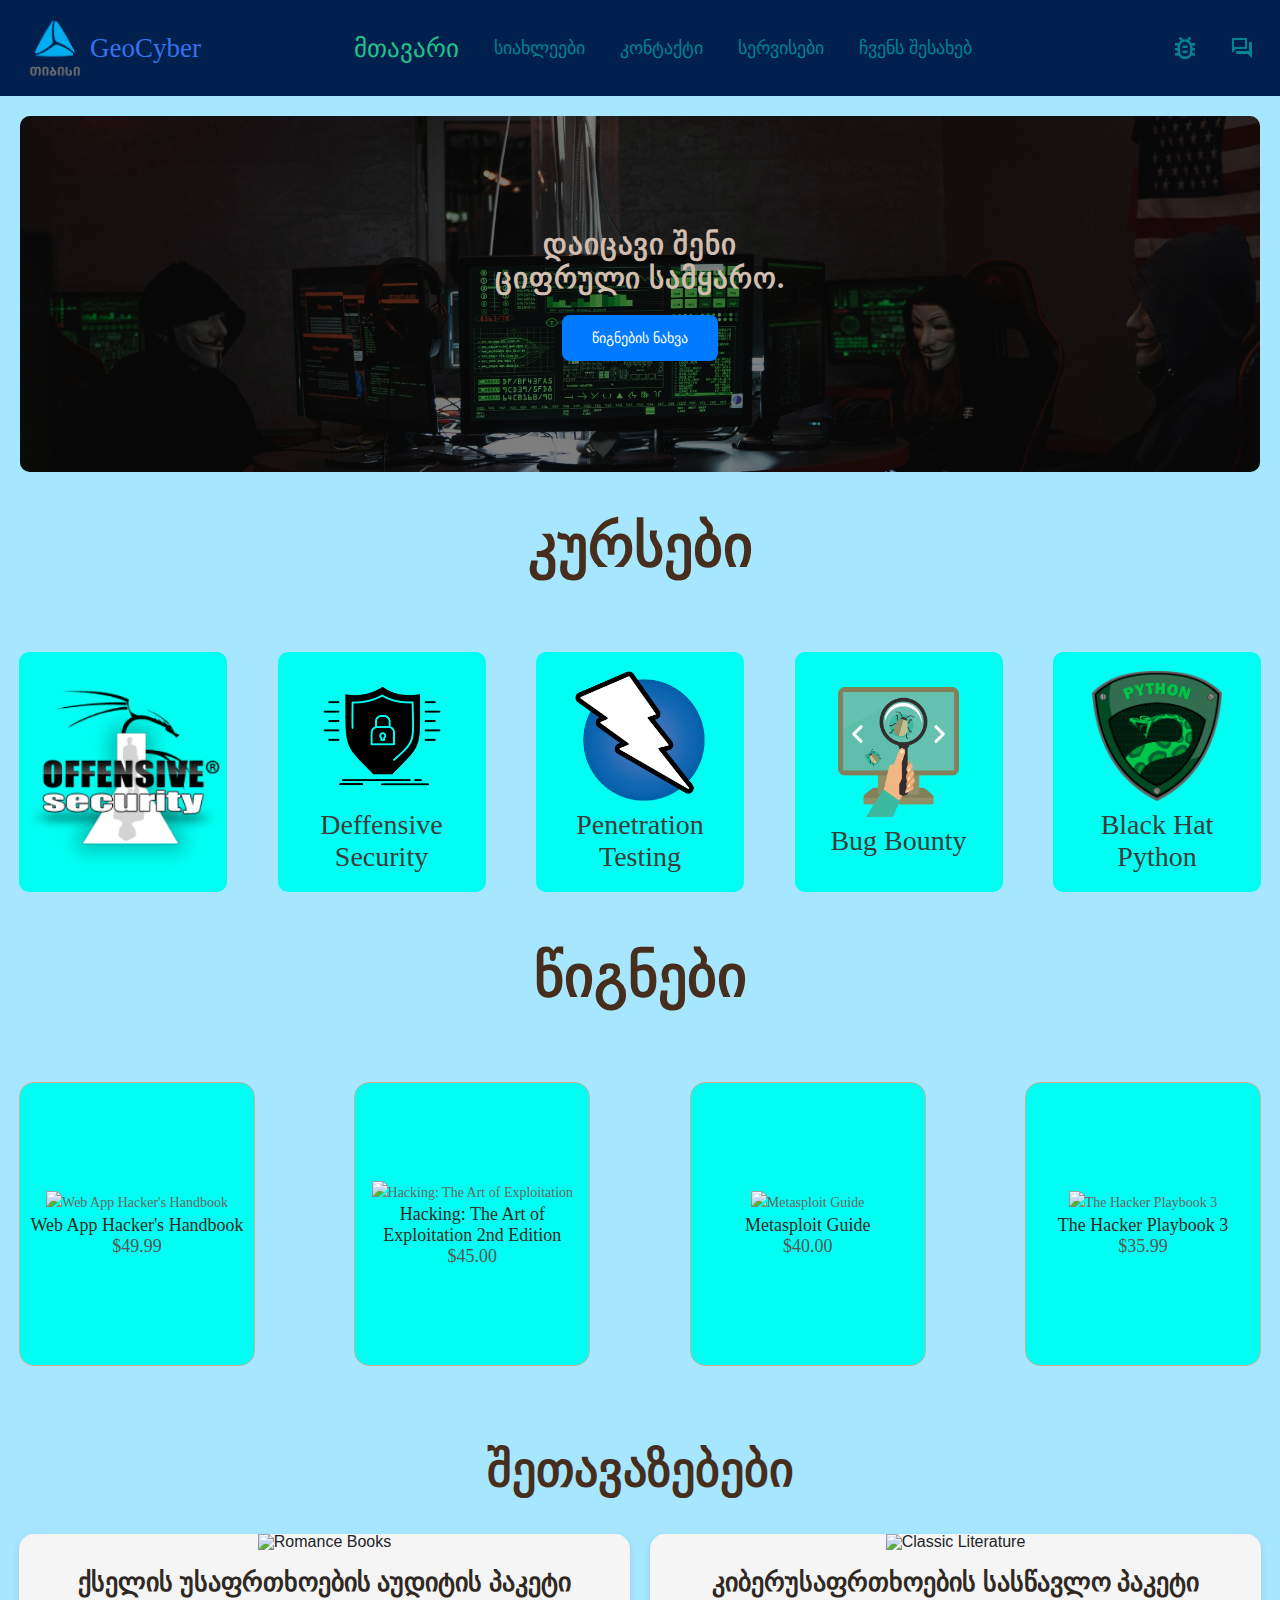
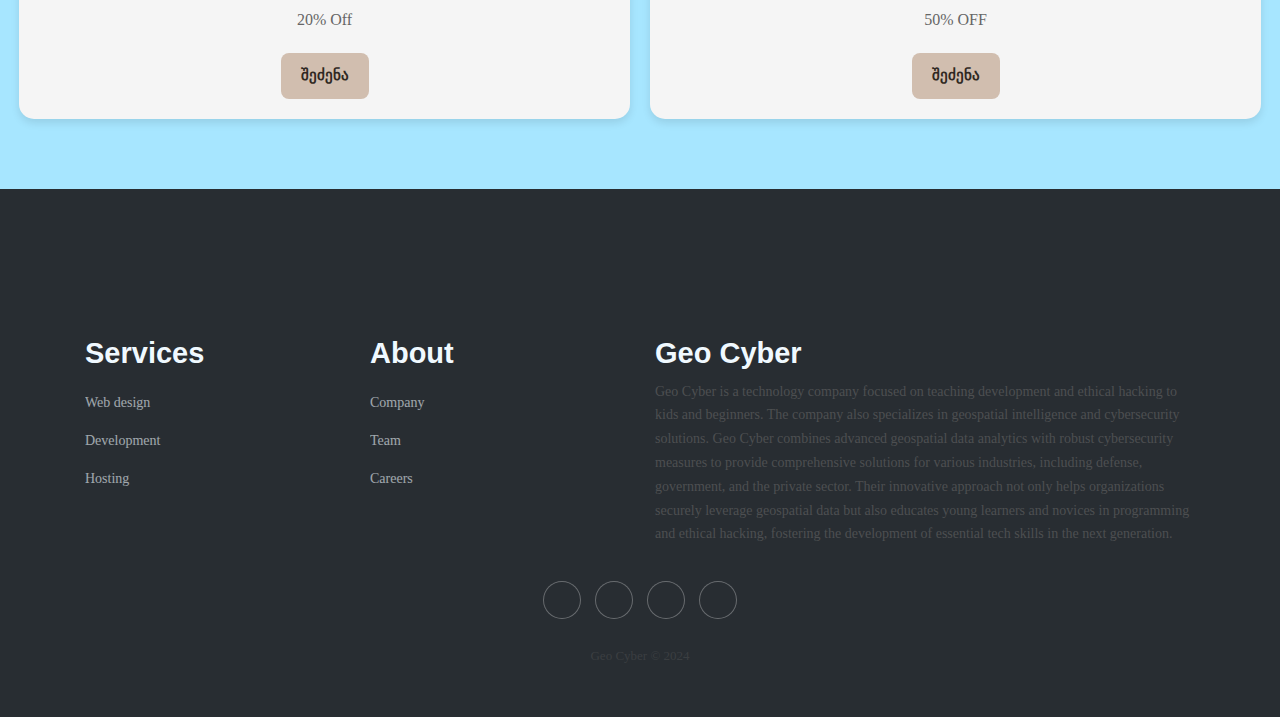
==== commit 99a51ed1: "V5" ====
--- a/index.html
+++ b/index.html
@@ -13,6 +13,7 @@
       rel="stylesheet"
       href="https://cdnjs.cloudflare.com/ajax/libs/ionicons/4.5.10-0/css/ionicons.min.css"
     />
+    <link rel="website icon" type="png" href="./icons/webicon.png" />
 
     <link rel="stylesheet" href="css/global.css" />
     <title>CyberSec Georgia</title>
@@ -26,16 +27,19 @@
       <nav>
         <ul>
           <li id="hideOnMobile">
-            <a href="#მთავარი">მთავარი</a>
+            <a href="#მთავარი" class="active">მთავარი</a>
           </li>
           <li id="hideOnMobile">
-            <a href="/pages/news.html">სიახლეები</a>
+            <a href="pages/news.html">სიახლეები</a>
           </li>
           <li id="hideOnMobile">
-            <a href="/pages/contact.html">კონტაქტი</a>
+            <a href="pages/contact.html">კონტაქტი</a>
           </li>
           <li id="hideOnMobile">
-            <a href="#კარიერები">კარიერები</a>
+            <a href="pages/services.html">სერვისები</a>
+          </li>
+          <li id="hideOnMobile">
+            <a href="about-us.html">ჩვენს შესახებ</a>
           </li>
           <li onclick="showSidebar()">
             <a href="#" class="menu" id="hideOnBig">
@@ -74,13 +78,16 @@
             <a href="#">მთავარი</a>
           </li>
           <li>
-            <a href="/pages/news.html">სიახლეები</a>
+            <a href="pages/news.html">სიახლეები</a>
           </li>
           <li>
-            <a href="/pages/contact.html">კონტაქტი</a>
+            <a href="pages/contact.html">კონტაქტი</a>
           </li>
           <li>
-            <a href="#კარიერები">კარიერები</a>
+            <a href="pages/services.html">სერვისები</a>
+          </li>
+          <li>
+            <a href="pages/about-us.html">ჩვენს შესახებ</a>
           </li>
           <div class="icons">
             <a href="https://hackerone.com/opportunities/all" target="_blank">
@@ -145,9 +152,8 @@
 
     <!----BANERI---->
     <section class="banner-container">
-      <img src="images/section1.jpg" alt="s1-backgrounds" class="mobile-s-1" />
-      <div class="mobile-s-1">
-        <h1 class="mobile-s-1">დაიცავი შენი ციფრული სამყარო</h1>
+      <div class="banner-content">
+        <h1>დაიცავი შენი<br />ციფრული სამყარო.</h1>
         <button>
           <a href="#wignebi" class="button-click">წიგნების ნახვა</a>
         </button>
@@ -211,25 +217,25 @@
     <!------CARDS SLIDER MAIN PART------->
     <section class="slider">
       <div
-        id="carouselExampleControls"
+        id="carouselExampleControls1"
         class="carousel slide"
         data-ride="carousel"
       >
         <div class="carousel-inner">
           <div class="carousel-item active">
-            <!----START---->
             <div class="card" style="width: 18rem">
               <div class="Image-area">
                 <a
                   href="https://www.udemy.com/course/ethical-hacking-and-comptia-pentest-exam-prep-pt0-001/?audience=Keyword&campaigntype=Search&gad_source=1&gclid=Cj0KCQjw97SzBhDaARIsAFHXUWB59LVvd2sfxf668mFfJ-FHcyZWuYMIJrnucizOtDgYWxZaXFqOtWUaArh_EALw_wcB&language=EN&matchtype=b&portfolio=ROW-English&priority=&product=Course&test=&topic=&utm_campaign=PenetrationTesting_v.PROF_la.EN_cc.ROW_ti.7110&utm_content=deal4584&utm_medium=udemyads&utm_source=adwords&utm_term=_._ag_82721539176_._ad_638420289728_._kw_penetration+testing+certification_._de_c_._dm__._pl__._ti_kwd-786568910098_._li_1007469_._pd__._&couponCode=2021PM25"
                   target="_blank"
-                  ><img
+                >
+                  <img
                     class="card-img-top"
                     src="icons/pentest.png"
                     alt="Card image cap"
-                /></a>
-              </div>
-
+                  />
+                </a>
+              </div>
               <div class="card-body">
                 <h5 class="card-title" style="font-size: 24px">Pentesting</h5>
                 <p class="card-text">
@@ -358,7 +364,7 @@
         </div>
         <a
           class="carousel-control-prev"
-          href="#carouselExampleControls"
+          href="#carouselExampleControls1"
           role="button"
           data-slide="prev"
         >
@@ -367,7 +373,7 @@
         </a>
         <a
           class="carousel-control-next"
-          href="#carouselExampleControls"
+          href="#carouselExampleControls1"
           role="button"
           data-slide="next"
         >
--- a/css/global.css
+++ b/css/global.css
@@ -146,6 +146,15 @@
   background-color: #01204E;
   transition: 0.5s;
 }
+header .active {
+  color: #22c38b;
+  font-family: "Copperplate Gothic Light";
+  font-size: 25px;
+  font-style: normal;
+  font-weight: 580;
+  line-height: normal;
+  text-decoration: none;
+}
 header .icons {
   display: flex;
   align-items: center;
@@ -175,30 +184,34 @@
   display: flex;
   justify-content: center;
   align-items: center;
-}
-section.banner-container img {
-  width: 1240px;
-  height: 356px;
-  border-radius: 10px;
+  position: relative;
+  background-image: url("../images/section1.jpg");
+  background-size: cover;
+  background-position: center;
+  flex-shrink: 0;
+}
+section.banner-container::before {
+  content: "";
   position: absolute;
-  -o-object-fit: cover;
-     object-fit: cover;
-}
-section.banner-container div {
-  box-sizing: border-box;
+  top: 0;
+  left: 0;
+  width: 100%;
+  height: 100%;
+  background: rgba(0, 0, 0, 0.5); /* Adjust the opacity value to make it darker or lighter */
+  z-index: 0;
+  border-radius: 10px; /* Ensures the overlay matches the border radius of the container */
+}
+section.banner-container .banner-content {
   position: relative;
-  padding-left: 65px;
-  display: flex;
-  align-items: flex-start;
-  flex-direction: column;
-  justify-content: space-around;
-  gap: 50px;
-  width: 1240px;
-  height: 168px;
-}
-section.banner-container div h1 {
-  position: relative;
-  color: #dad3be;
+  z-index: 1;
+  text-align: center;
+  color: white;
+  padding: 20px;
+}
+section.banner-container .banner-content h1 {
+  font-size: 2em;
+  margin-bottom: 20px;
+  color: #d1beaf;
   font-family: "Bell MT";
   font-size: 46px;
   font-style: normal;
@@ -206,44 +219,118 @@
   line-height: normal;
   letter-spacing: 0.92px;
   text-transform: capitalize;
-  width: 564px;
-  height: 102px;
-}
-section.banner-container div .button-link {
-  display: inline-block;
-  margin-top: 20px;
-  padding: 10px 20px;
-  background-color: #007bff;
-  color: white;
-  text-decoration: none;
-  border-radius: 5px;
-  transition: background-color 0.3s ease;
-}
-section.banner-container div .button-link:hover {
-  background-color: #0056b3;
-}
-section.banner-container div button {
+}
+@media (max-width: 1280px) {
+  section.banner-container .banner-content h1 {
+    font-size: 1.8em;
+  }
+}
+@media (max-width: 768px) {
+  section.banner-container .banner-content h1 {
+    font-size: 1.5em;
+  }
+}
+@media (max-width: 480px) {
+  section.banner-container .banner-content h1 {
+    font-size: 1.2em;
+  }
+}
+section.banner-container .banner-content button {
   border-radius: 8px;
   width: 156px;
   height: 46px;
   display: inline-flex;
-  height: 46px;
+  justify-content: center;
+  align-items: center;
   padding: 10px 19px;
-  justify-content: center;
-  align-items: center;
-  gap: 8px;
-  flex-shrink: 0;
-}
-section.banner-container div button a {
-  color: #A7E6FF;
-  text-align: center;
-  font-family: "Bell MT";
-  font-size: 16px;
-  font-style: normal;
-  font-weight: 700;
-  line-height: normal;
-  letter-spacing: 0.32px;
-  text-transform: capitalize;
+  background-color: #007bff;
+  color: white;
+  text-decoration: none;
+  border: none;
+  cursor: pointer;
+  transition: background-color 0.3s ease;
+}
+section.banner-container .banner-content button:hover {
+  background-color: #0056b3;
+}
+section.banner-container .banner-content button a {
+  color: white;
+  text-decoration: none;
+  font-size: 1em;
+}
+@media (max-width: 1280px) {
+  section.banner-container .banner-content button a {
+    font-size: 0.9em;
+  }
+}
+@media (max-width: 768px) {
+  section.banner-container .banner-content button a {
+    font-size: 0.8em;
+  }
+}
+@media (max-width: 480px) {
+  section.banner-container .banner-content button a {
+    font-size: 0.7em;
+  }
+}
+
+@media (max-width: 1240px) {
+  section.banner-container {
+    width: 100%;
+    height: auto;
+    margin-left: 20px;
+  }
+  section.banner-container .banner-content h1 {
+    font-size: 1.8em;
+  }
+  section.banner-container .banner-content button {
+    width: auto;
+    padding: 8px 12px;
+    font-size: 0.9em;
+  }
+}
+@media (max-width: 768px) {
+  section.banner-container {
+    height: 500px; /* Adjusted height for tablets */
+    padding-left: 20px;
+    padding-bottom: 20px;
+  }
+  section.banner-container .banner-content h1 {
+    font-size: 1.5em;
+  }
+  section.banner-container .banner-content button {
+    width: auto;
+    padding: 8px 16px;
+    font-size: 0.8em;
+  }
+}
+@media (max-width: 480px) {
+  section.banner-container {
+    height: 300px; /* Adjusted height for mobile */
+    padding: 10px;
+  }
+  section.banner-container .banner-content h1 {
+    font-size: 1.2em;
+  }
+  section.banner-container .banner-content button {
+    width: auto;
+    padding: 8px 12px;
+    font-size: 0.7em;
+  }
+}
+/* General spacing between sections */
+section + section {
+  margin-top: 40px;
+}
+@media (max-width: 768px) {
+  section + section {
+    margin-top: 30px;
+  }
+}
+@media (max-width: 480px) {
+  section + section {
+    margin-top: 20px;
+  }
 }
 
 .Title1-Section {
@@ -753,7 +840,7 @@
   justify-content: center;
   align-items: center;
   padding: 15px;
-  background: #f2f2f2;
+  background: #A7E6FF;
 }
 
 .wrap-contact100 {
@@ -990,6 +1077,11 @@
     opacity: 1;
   }
 }
+footer {
+  margin-top: 100px;
+  width: 100%;
+}
+
 .footer-dark {
   padding: 50px 0;
   color: #f0f9ff;
@@ -1066,15 +1158,16 @@
   margin-bottom: 0;
 }
 
-.banner-container {
+.banner-container-news {
+  margin-top: 30px;
   position: relative;
   display: flex;
   align-items: center;
   justify-content: center;
   height: 360px; /* Adjust height as needed */
-  background-color: #f8f9fa; /* Background color for the banner */
-}
-.banner-container .banner-image {
+  background-color: rgba(248, 249, 250, 0.1176470588); /* Background color for the banner */
+}
+.banner-container-news .banner-image {
   width: 1300px;
   height: 360px;
   -o-object-fit: cover;
@@ -1082,7 +1175,7 @@
   border-radius: 8px; /* Optional: Rounded corners for the image */
   box-shadow: 0 4px 8px rgba(0, 0, 0, 0.1); /* Optional: Box shadow for depth */
 }
-.banner-container .banner-content {
+.banner-container-news .banner-content {
   position: absolute;
   text-align: center;
   color: #ffffff; /* Text color */
@@ -1095,13 +1188,13 @@
   left: 50%;
   transform: translate(-50%, -50%);
 }
-.banner-container .animated-title {
+.banner-container-news .animated-title {
   font-size: 36px;
   font-weight: 700;
   margin-bottom: 15px;
-  text-shadow: 2px 2px 4px rgba(0, 0, 0, 0.3); /* Optional: Text shadow for emphasis */
-}
-.banner-container p {
+  text-shadow: 2px 2px 4px rgba(0, 0, 0, 0.3);
+}
+.banner-container-news p {
   font-size: 18px;
   line-height: 1.6;
   margin-bottom: 0;
@@ -1109,15 +1202,19 @@
   font-weight: 700;
 }
 @media (max-width: 768px) {
-  .banner-container .banner-content {
-    max-width: 80%; /* Adjust for smaller screens */
+  .banner-container-news .banner-content {
+    max-width: 80%;
     padding: 15px;
   }
-  .banner-container .animated-title {
-    font-size: 28px; /* Adjust font size for smaller screens */
-  }
-  .banner-container p {
-    font-size: 16px; /* Adjust font size for smaller screens */
+  .banner-container-news .animated-title {
+    font-size: 28px;
+    padding-bottom: 15px; /* Adjust font size for smaller screens */
+  }
+  .banner-container-news .banner-image {
+    max-width: 80%;
+  }
+  .banner-container-news p {
+    font-size: 15px;
   }
 }
 
@@ -1137,7 +1234,6 @@
 .news-content .big-card h2 {
   font-size: 24px;
   margin-bottom: 15px;
-  padding-left: 300px;
 }
 .news-content .big-card p {
   line-height: 1.6;
@@ -1153,6 +1249,76 @@
   }
 }
 
+.services-section {
+  padding: 60px 0;
+  background-color: #A7E6FF;
+  text-align: center;
+}
+.services-section .container {
+  width: 1240px; /* Match the banner width */
+  max-width: 100%; /* Ensure it doesn't overflow on smaller screens */
+  margin: 0 auto;
+  padding: 0 20px;
+  border-radius: 20px; /* Add border radius */
+  background-color: #80dbff; /* Add background color to make the border radius visible */
+  box-shadow: 0 4px 8px rgba(0, 0, 0, 0.308); /* Optional: Add some shadow for better visibility */
+}
+.services-section h2 {
+  font-size: 2.5em;
+  margin-bottom: 40px;
+  color: #333;
+}
+.services-section .services-grid {
+  display: flex;
+  justify-content: space-between;
+  gap: 20px;
+}
+.services-section .services-grid .service-item {
+  background-color: #02ebf3;
+  border-radius: 10px;
+  box-shadow: 0 4px 8px rgba(0, 0, 0, 0.1);
+  padding: 20px;
+  flex: 1;
+  text-align: center;
+  transition: transform 0.3s ease;
+  display: flex;
+  flex-direction: column;
+  align-items: center;
+}
+.services-section .services-grid .service-item:hover {
+  transform: translateY(-10px);
+}
+.services-section .services-grid .service-item .service-icon {
+  width: 100%;
+  height: 200px;
+  margin-bottom: 20px;
+}
+.services-section .services-grid .service-item .service-icon img {
+  max-width: 100%;
+  max-height: 100%;
+  -o-object-fit: cover;
+     object-fit: cover;
+  border-radius: 10px;
+}
+.services-section .services-grid .service-item h3 {
+  font-size: 1.5em;
+  margin-bottom: 15px;
+  color: #007bff;
+}
+.services-section .services-grid .service-item p {
+  font-size: 1em;
+  color: #555;
+}
+@media (max-width: 768px) {
+  .services-section .services-grid {
+    flex-direction: column;
+    gap: 40px;
+  }
+  .services-section .service-item {
+    margin-bottom: 20px;
+  }
+}
+
 @media (max-width: 800px) {
   #hideOnMobile {
     display: none;
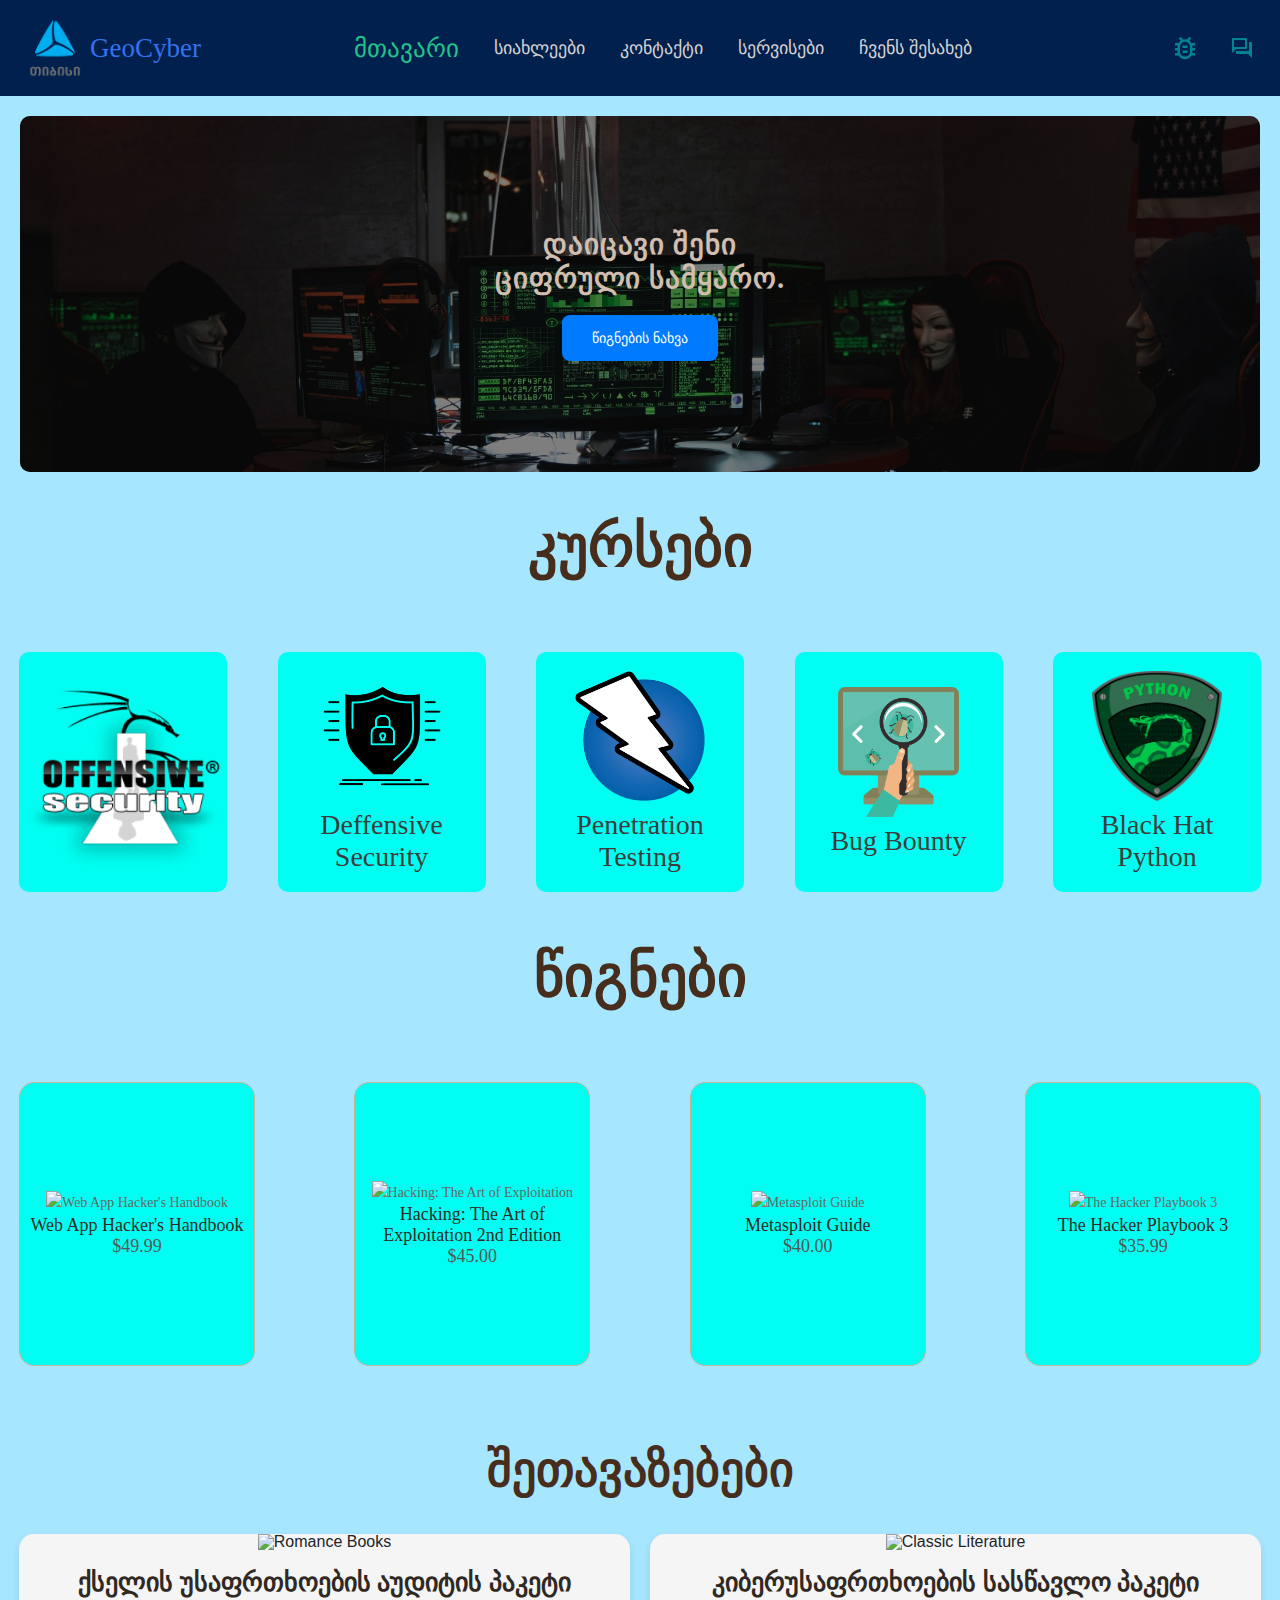
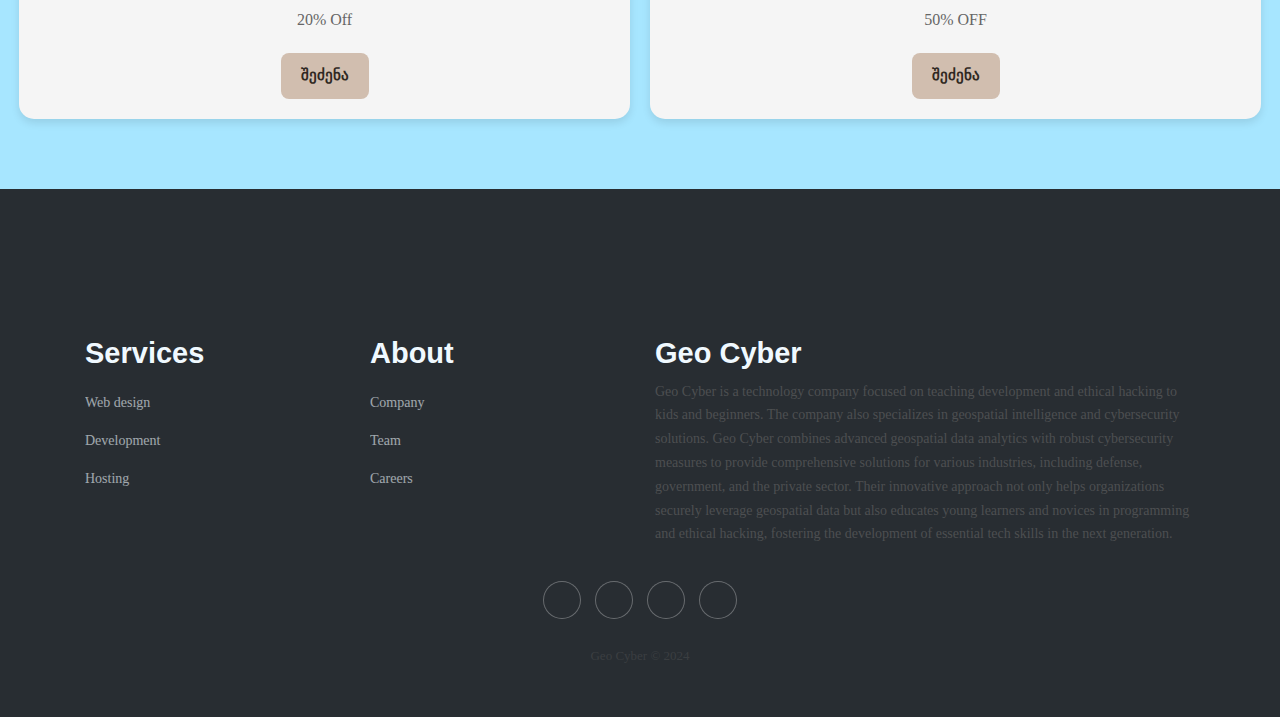
==== commit 96467209: "Side bar updated" ====
--- a/index.html
+++ b/index.html
@@ -75,7 +75,7 @@
             </a>
           </li>
           <li>
-            <a href="#">მთავარი</a>
+            <a href="#" class="active">მთავარი</a>
           </li>
           <li>
             <a href="pages/news.html">სიახლეები</a>
--- a/css/global.css
+++ b/css/global.css
@@ -108,7 +108,7 @@
   display: inline-block;
 }
 header nav ul li a {
-  color: #028391;
+  color: #d5d2d2;
   font-family: "Copperplate Gothic Light";
   font-size: 18px;
   font-style: normal;
@@ -123,7 +123,7 @@
   height: 100vh;
   width: 250px;
   z-index: 999;
-  background-color: rgba(255, 255, 255, 0.195);
+  background-color: rgba(0, 0, 0, 0.425);
   -webkit-backdrop-filter: blur(10px);
           backdrop-filter: blur(10px);
   box-shadow: -10px 0 10px rgba(0, 0, 0, 0.2);
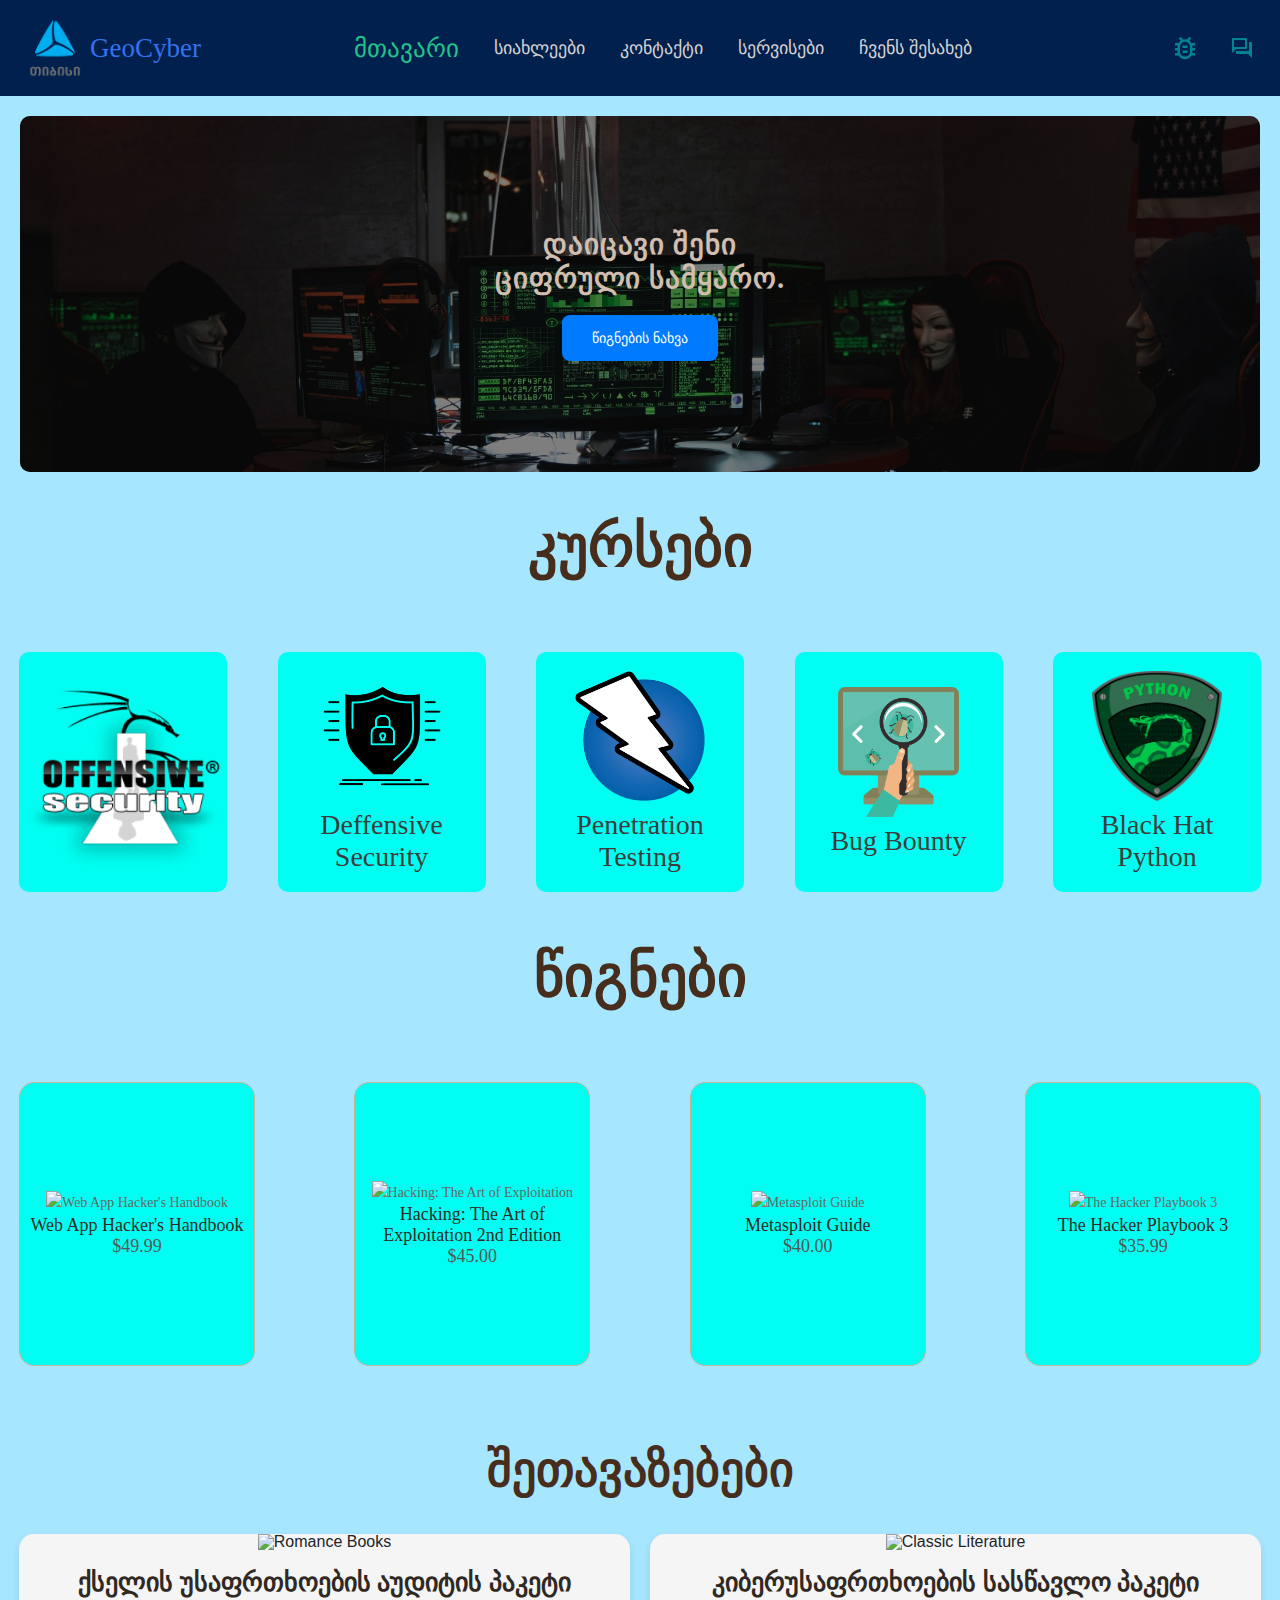
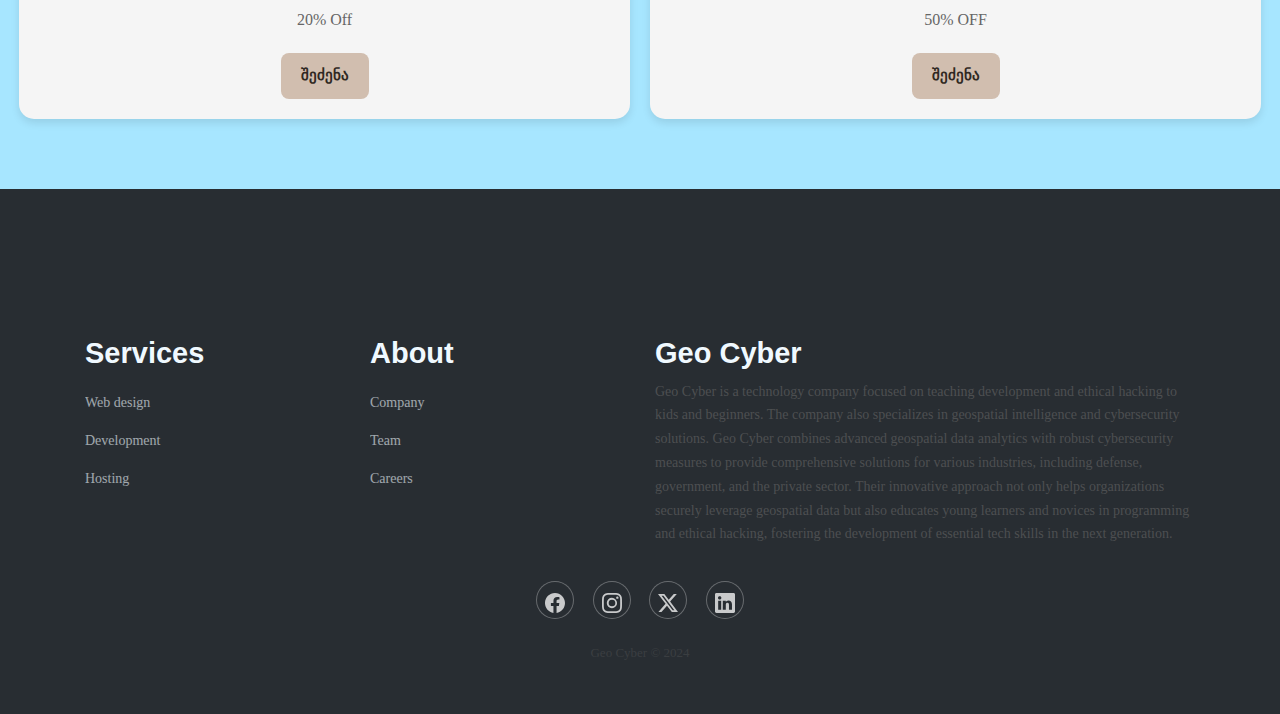
==== commit 3f4158ea: "V6" ====
--- a/index.html
+++ b/index.html
@@ -749,10 +749,58 @@
               </p>
             </div>
             <div class="col item social">
-              <a href="#"><i class="icon ion-social-facebook"></i></a
-              ><a href="#"><i class="icon ion-social-twitter"></i></a
-              ><a href="#"><i class="icon ion-social-snapchat"></i></a
-              ><a href="#"><i class="icon ion-social-instagram"></i></a>
+              <a href="#"
+                ><svg
+                  xmlns="http://www.w3.org/2000/svg"
+                  width="20"
+                  height="30"
+                  fill="currentColor"
+                  class="bi bi-facebook"
+                  viewBox="0 0 16 16"
+                >
+                  <path
+                    d="M16 8.049c0-4.446-3.582-8.05-8-8.05C3.58 0-.002 3.603-.002 8.05c0 4.017 2.926 7.347 6.75 7.951v-5.625h-2.03V8.05H6.75V6.275c0-2.017 1.195-3.131 3.022-3.131.876 0 1.791.157 1.791.157v1.98h-1.009c-.993 0-1.303.621-1.303 1.258v1.51h2.218l-.354 2.326H9.25V16c3.824-.604 6.75-3.934 6.75-7.951"
+                  /></svg
+              ></a>
+              <a href="#"
+                ><svg
+                  xmlns="http://www.w3.org/2000/svg"
+                  width="20"
+                  height="30"
+                  fill="currentColor"
+                  class="bi bi-instagram"
+                  viewBox="0 0 16 16"
+                >
+                  <path
+                    d="M8 0C5.829 0 5.556.01 4.703.048 3.85.088 3.269.222 2.76.42a3.9 3.9 0 0 0-1.417.923A3.9 3.9 0 0 0 .42 2.76C.222 3.268.087 3.85.048 4.7.01 5.555 0 5.827 0 8.001c0 2.172.01 2.444.048 3.297.04.852.174 1.433.372 1.942.205.526.478.972.923 1.417.444.445.89.719 1.416.923.51.198 1.09.333 1.942.372C5.555 15.99 5.827 16 8 16s2.444-.01 3.298-.048c.851-.04 1.434-.174 1.943-.372a3.9 3.9 0 0 0 1.416-.923c.445-.445.718-.891.923-1.417.197-.509.332-1.09.372-1.942C15.99 10.445 16 10.173 16 8s-.01-2.445-.048-3.299c-.04-.851-.175-1.433-.372-1.941a3.9 3.9 0 0 0-.923-1.417A3.9 3.9 0 0 0 13.24.42c-.51-.198-1.092-.333-1.943-.372C10.443.01 10.172 0 7.998 0zm-.717 1.442h.718c2.136 0 2.389.007 3.232.046.78.035 1.204.166 1.486.275.373.145.64.319.92.599s.453.546.598.92c.11.281.24.705.275 1.485.039.843.047 1.096.047 3.231s-.008 2.389-.047 3.232c-.035.78-.166 1.203-.275 1.485a2.5 2.5 0 0 1-.599.919c-.28.28-.546.453-.92.598-.28.11-.704.24-1.485.276-.843.038-1.096.047-3.232.047s-2.39-.009-3.233-.047c-.78-.036-1.203-.166-1.485-.276a2.5 2.5 0 0 1-.92-.598 2.5 2.5 0 0 1-.6-.92c-.109-.281-.24-.705-.275-1.485-.038-.843-.046-1.096-.046-3.233s.008-2.388.046-3.231c.036-.78.166-1.204.276-1.486.145-.373.319-.64.599-.92s.546-.453.92-.598c.282-.11.705-.24 1.485-.276.738-.034 1.024-.044 2.515-.045zm4.988 1.328a.96.96 0 1 0 0 1.92.96.96 0 0 0 0-1.92m-4.27 1.122a4.109 4.109 0 1 0 0 8.217 4.109 4.109 0 0 0 0-8.217m0 1.441a2.667 2.667 0 1 1 0 5.334 2.667 2.667 0 0 1 0-5.334"
+                  /></svg
+              ></a>
+              <a href="#"
+                ><svg
+                  xmlns="http://www.w3.org/2000/svg"
+                  width="20"
+                  height="30"
+                  fill="currentColor"
+                  class="bi bi-twitter-x"
+                  viewBox="0 0 16 16"
+                >
+                  <path
+                    d="M12.6.75h2.454l-5.36 6.142L16 15.25h-4.937l-3.867-5.07-4.425 5.07H.316l5.733-6.57L0 .75h5.063l3.495 4.633L12.601.75Zm-.86 13.028h1.36L4.323 2.145H2.865z"
+                  /></svg
+              ></a>
+              <a href="#"
+                ><svg
+                  xmlns="http://www.w3.org/2000/svg"
+                  width="20"
+                  height="30"
+                  fill="currentColor"
+                  class="bi bi-linkedin"
+                  viewBox="0 0 16 16"
+                >
+                  <path
+                    d="M0 1.146C0 .513.526 0 1.175 0h13.65C15.474 0 16 .513 16 1.146v13.708c0 .633-.526 1.146-1.175 1.146H1.175C.526 16 0 15.487 0 14.854zm4.943 12.248V6.169H2.542v7.225zm-1.2-8.212c.837 0 1.358-.554 1.358-1.248-.015-.709-.52-1.248-1.342-1.248S2.4 3.226 2.4 3.934c0 .694.521 1.248 1.327 1.248zm4.908 8.212V9.359c0-.216.016-.432.08-.586.173-.431.568-.878 1.232-.878.869 0 1.216.662 1.216 1.634v3.865h2.401V9.25c0-2.22-1.184-3.252-2.764-3.252-1.274 0-1.845.7-2.165 1.193v.025h-.016l.016-.025V6.169h-2.4c.03.678 0 7.225 0 7.225z"
+                  /></svg
+              ></a>
             </div>
           </div>
           <p class="copyright">Geo Cyber © 2024</p>
--- a/css/global.css
+++ b/css/global.css
@@ -1104,6 +1104,7 @@
   color: inherit;
   text-decoration: none;
   opacity: 0.6;
+  z-index: 100;
 }
 .footer-dark ul a:hover {
   opacity: 0.8;
@@ -1319,6 +1320,84 @@
   }
 }
 
+.about-us-section {
+  padding: 80px 20px;
+  background-color: #A7E6FF;
+  color: #333;
+}
+.about-us-section .container {
+  max-width: 1200px;
+  margin: 0 auto;
+  padding: 40px 30px;
+  background-color: #ffffff;
+  border-radius: 15px;
+  box-shadow: 0 4px 20px rgba(0, 0, 0, 0.1);
+}
+.about-us-section h1 {
+  font-size: 40px;
+  margin-bottom: 30px;
+  color: #028391;
+  text-align: center;
+  font-weight: bold;
+}
+.about-us-section h2 {
+  font-size: 32px;
+  margin-top: 50px;
+  margin-bottom: 20px;
+  color: #028391;
+  border-bottom: 3px solid #028391;
+  padding-bottom: 10px;
+}
+.about-us-section p {
+  font-size: 18px;
+  line-height: 1.8;
+  margin-bottom: 25px;
+  color: #555;
+  text-align: justify;
+}
+
+.team-members {
+  display: flex;
+  flex-wrap: wrap;
+  justify-content: space-between;
+  margin-top: 50px;
+}
+
+.team-member {
+  background-color: #f9f9f9;
+  border: 1px solid #ddd;
+  border-radius: 15px;
+  padding: 20px;
+  margin: 10px;
+  max-width: 260px;
+  text-align: center;
+  box-shadow: 0 4px 15px rgba(0, 0, 0, 0.1);
+  transition: transform 0.3s, box-shadow 0.3s;
+}
+.team-member:hover {
+  transform: translateY(-10px);
+  box-shadow: 0 8px 30px rgba(0, 0, 0, 0.1);
+}
+.team-member img {
+  border-radius: 50%;
+  margin-bottom: 15px;
+  width: 120px;
+  height: 120px;
+  -o-object-fit: cover;
+     object-fit: cover;
+  border: 4px solid #028391;
+}
+.team-member h3 {
+  font-size: 24px;
+  margin-bottom: 10px;
+  color: #028391;
+}
+.team-member p {
+  font-size: 16px;
+  line-height: 1.6;
+  color: #666;
+}
+
 @media (max-width: 800px) {
   #hideOnMobile {
     display: none;
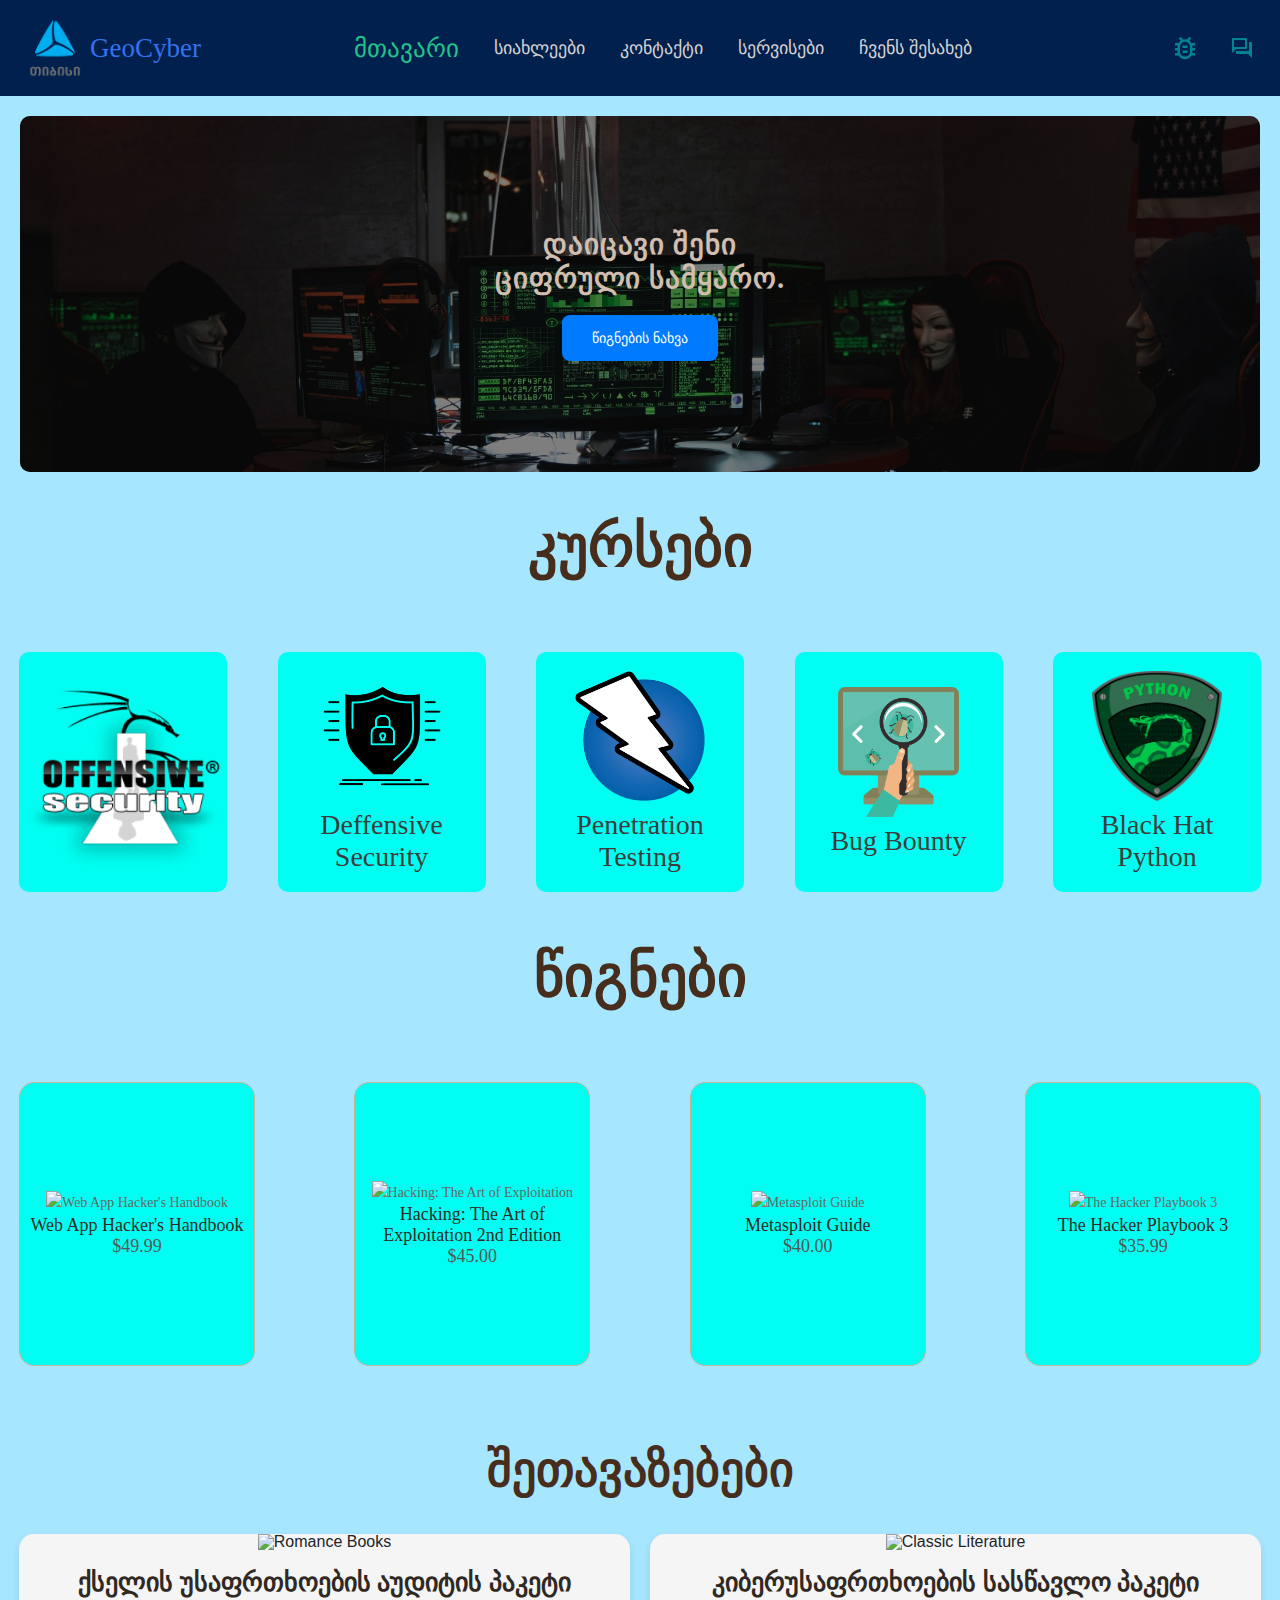
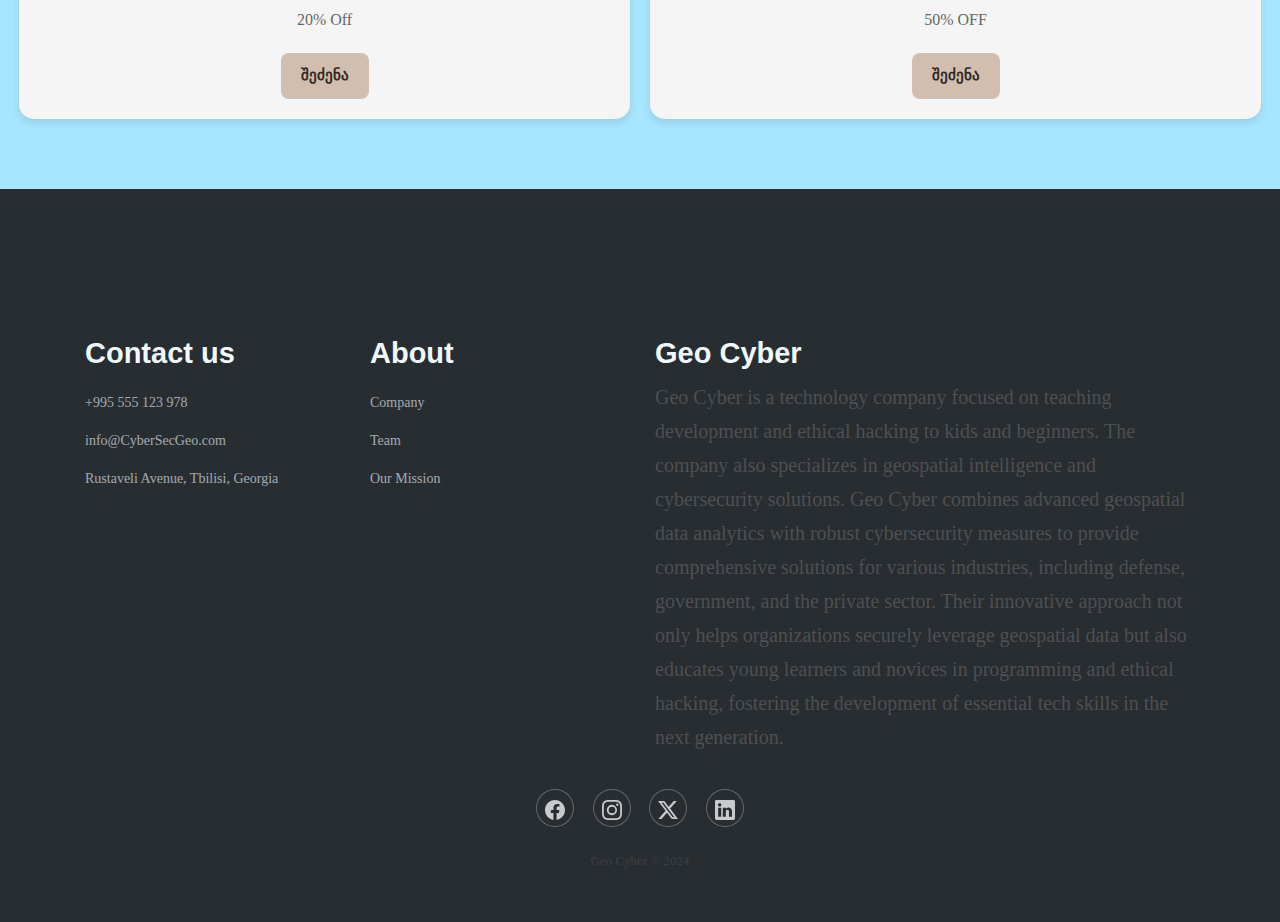
==== commit aa9d4646: "V8" ====
--- a/index.html
+++ b/index.html
@@ -20,7 +20,7 @@
   </head>
   <body>
     <header>
-      <a href="index.html">
+      <a href="https://www.tbceducation.ge/">
         <img class="logo" src="images/tbc-logo.png" alt="TBC logo" />
         <a href="#" class="HEADERTITLE">GeoCyber</a>
       </a>
@@ -39,7 +39,7 @@
             <a href="pages/services.html">სერვისები</a>
           </li>
           <li id="hideOnMobile">
-            <a href="about-us.html">ჩვენს შესახებ</a>
+            <a href="pages/about-us.html">ჩვენს შესახებ</a>
           </li>
           <li onclick="showSidebar()">
             <a href="#" class="menu" id="hideOnBig">
@@ -393,10 +393,7 @@
       <section class="wignebi">
         <div class="wignebi-list">
           <div class="cards">
-            <a
-              href="https://www.amazon.com/Web-Application-Hackers-Handbook-Discovering/dp/0470170778"
-              target="_blank"
-            >
+            <a href="pages/books/book1.html">
               <img
                 src="https://m.media-amazon.com/images/I/614xwfIg1DL._AC_UF1000,1000_QL80_.jpg"
                 alt="Web App Hacker's Handbook"
@@ -407,10 +404,7 @@
             <p class="book-price">$49.99</p>
           </div>
           <div class="cards">
-            <a
-              href="https://www.amazon.com/Hacking-Art-Exploitation-Jon-Erickson/dp/1593271441"
-              target="_blank"
-            >
+            <a href="pages/books/book2.html">
               <img
                 src="https://m.media-amazon.com/images/I/91UlU666haL._AC_UF1000,1000_QL80_.jpg"
                 alt="Hacking: The Art of Exploitation"
@@ -421,10 +415,7 @@
             <p class="book-price">$45.00</p>
           </div>
           <div class="cards">
-            <a
-              href="https://www.amazon.com/Metasploit-Penetration-Testers-David-Kennedy/dp/159327288X"
-              target="_blank"
-            >
+            <a href="pages/books/metasploit.html">
               <img
                 src="https://m.media-amazon.com/images/I/81w9ymMApUL._AC_UF1000,1000_QL80_.jpg"
                 alt="Metasploit Guide"
@@ -435,10 +426,7 @@
             <p class="book-price">$40.00</p>
           </div>
           <div class="cards">
-            <a
-              href="https://www.amazon.com/Hacker-Playbook-Practical-Penetration-Testing/dp/1980901759"
-              target="_blank"
-            >
+            <a href="pages/books/playbook.html">
               <img
                 src="https://m.media-amazon.com/images/I/81qcFkBYCjL._SL1500_.jpg"
                 alt="The Hacker Playbook 3"
@@ -463,9 +451,7 @@
               <!----START---->
               <div class="card" style="width: 18rem">
                 <div class="Image-area">
-                  <a
-                    href="https://www.amazon.com/Web-Application-Hackers-Handbook-Discovering/dp/0470170778"
-                    target="_blank"
+                  <a href="pages/books/book1.html"
                     ><img
                       class="card-img-top"
                       src="https://m.media-amazon.com/images/I/614xwfIg1DL._AC_UF1000,1000_QL80_.jpg"
@@ -482,10 +468,7 @@
                     პოვნას და ექსპლუატაციას. გასწავლით თავდასხმის ტექნიკას,
                     თავდაცვას და ინსტრუმენტების გამოყენებას
                   </p>
-                  <a
-                    href="https://www.amazon.com/Web-Application-Hackers-Handbook-Discovering/dp/0470170778"
-                    class="btn btn-primary"
-                    target="_blank"
+                  <a href="pages/books/book1.html" class="btn btn-primary"
                     >წიგნის ნახვა</a
                   >
                 </div>
@@ -497,9 +480,7 @@
               <!----START---->
               <div class="card" style="width: 18rem">
                 <div class="Image-area">
-                  <a
-                    href="https://www.amazon.com/Hacking-Art-Exploitation-Jon-Erickson/dp/1593271441"
-                    target="_blank"
+                  <a href="pages/books/book2.html"
                     ><img
                       class="card-img-top"
                       src="https://m.media-amazon.com/images/I/91UlU666haL._AC_UF1000,1000_QL80_.jpg"
@@ -516,10 +497,7 @@
                     განხორციელების გასაგებად რომელიც ორიენტირებულია პრაქტიკულ
                     ტექნიკებზე, პროგრამირებაზე, და ა.შ
                   </p>
-                  <a
-                    href="https://www.amazon.com/Hacking-Art-Exploitation-Jon-Erickson/dp/1593271441"
-                    class="btn btn-primary"
-                    target="_blank"
+                  <a href="pages/books/book2.html" class="btn btn-primary"
                     >წიგნის ნახვა</a
                   >
                 </div>
@@ -531,9 +509,7 @@
               <!----START---->
               <div class="card" style="width: 18rem">
                 <div class="Image-area">
-                  <a
-                    href="https://www.amazon.com/Metasploit-Penetration-Testers-David-Kennedy/dp/159327288X"
-                    target="_blank"
+                  <a href="pages/books/metasploit.html" target="_blank"
                     ><img
                       class="card-img-top"
                       src="https://m.media-amazon.com/images/I/81w9ymMApUL._AC_UF1000,1000_QL80_.jpg"
@@ -552,7 +528,7 @@
                     სკრიპტები/ფეილოადები.
                   </p>
                   <a
-                    href="https://www.amazon.com/Metasploit-Penetration-Testers-David-Kennedy/dp/159327288X"
+                    href="pages/books/metasploit.html"
                     class="btn btn-primary"
                     target="_blank"
                     >წიგნის ნახვა</a
@@ -566,9 +542,7 @@
               <!----START---->
               <div class="card" style="width: 18rem">
                 <div class="Image-area">
-                  <a
-                    href="https://www.udemy.com/course/web-applications-hacking-penetration-testing/?utm_source=adwords&utm_medium=udemyads&utm_campaign=DSA_Catchall_la.EN_cc.ROW&campaigntype=Search&portfolio=ROW-English&language=EN&product=Course&test=&audience=DSA&topic=&priority=&utm_content=deal4584&utm_term=_._ag_88010211481_._ad_535397282064_._kw__._de_c_._dm__._pl__._ti_dsa-110925177408_._li_1007469_._pd__._&matchtype=&gad_source=1&gclid=Cj0KCQjw97SzBhDaARIsAFHXUWB9Oqhby7_e4Mm8abIs80x5egVwxEwPKJM8kHSryx3oWxbm9T_840gaAiGkEALw_wcB&couponCode=2021PM25"
-                    target="_blank"
+                  <a href="pages/books/playbook.html" target="_blank"
                     ><img
                       class="card-img-top"
                       src="https://m.media-amazon.com/images/I/81qcFkBYCjL._SL1500_.jpg"
@@ -585,7 +559,9 @@
                     რომლებსაც იყენებენ გამოცდილი "ჰანთერები", ისწავლით სისტემის
                     სისუსტეების პოვნას.
                   </p>
-                  <a href="#" class="btn btn-primary">კურსის ნახვა</a>
+                  <a href="pages/books/playbook.html" class="btn btn-primary"
+                    >წიგნის ნახვა</a
+                  >
                 </div>
               </div>
 
@@ -717,19 +693,37 @@
         <div class="container">
           <div class="row">
             <div class="col-sm-6 col-md-3 item">
-              <h3>Services</h3>
+              <h3>Contact us</h3>
               <ul>
-                <li><a href="#">Web design</a></li>
-                <li><a href="#">Development</a></li>
-                <li><a href="#">Hosting</a></li>
+                <li>
+                  <a href="tel:+995555123978" class="phonenumber"
+                    >+995 555 123 978</a
+                  >
+                </li>
+                <li>
+                  <a href="mailto:info@CyberSecGeo.com" class="mail"
+                    >info@CyberSecGeo.com</a
+                  >
+                </li>
+                <li>
+                  <a
+                    href="https://www.google.com/maps/place/Shota+Rustaveli+Ave/@41.699604,44.7970651,17z/data=!4m7!3m6!1s0x40440ce7dcd396bd:0x74b270c0fafc3e22!4b1!8m2!3d41.6996648!4d44.796987!16zL20vMGJiYzUx?entry=ttu"
+                    class="location"
+                    >Rustaveli Avenue, Tbilisi, Georgia</a
+                  >
+                </li>
               </ul>
             </div>
             <div class="col-sm-6 col-md-3 item">
               <h3>About</h3>
               <ul>
-                <li><a href="#">Company</a></li>
-                <li><a href="#">Team</a></li>
-                <li><a href="#">Careers</a></li>
+                <li>
+                  <a href="pages/about-us.html#OurHistory">Company</a>
+                </li>
+                <li><a href="pages/about-us.html#OurTeam">Team</a></li>
+                <li>
+                  <a href="pages/about-us.html#OurMission">Our Mission</a>
+                </li>
               </ul>
             </div>
             <div class="col-md-6 item text">
@@ -748,6 +742,7 @@
                 essential tech skills in the next generation.
               </p>
             </div>
+
             <div class="col item social">
               <a href="#"
                 ><svg
--- a/css/global.css
+++ b/css/global.css
@@ -197,9 +197,9 @@
   left: 0;
   width: 100%;
   height: 100%;
-  background: rgba(0, 0, 0, 0.5); /* Adjust the opacity value to make it darker or lighter */
+  background: rgba(0, 0, 0, 0.5);
   z-index: 0;
-  border-radius: 10px; /* Ensures the overlay matches the border radius of the container */
+  border-radius: 10px;
 }
 section.banner-container .banner-content {
   position: relative;
@@ -291,7 +291,7 @@
 }
 @media (max-width: 768px) {
   section.banner-container {
-    height: 500px; /* Adjusted height for tablets */
+    height: 500px;
     padding-left: 20px;
     padding-bottom: 20px;
   }
@@ -306,7 +306,7 @@
 }
 @media (max-width: 480px) {
   section.banner-container {
-    height: 300px; /* Adjusted height for mobile */
+    height: 300px;
     padding: 10px;
   }
   section.banner-container .banner-content h1 {
@@ -318,7 +318,7 @@
     font-size: 0.7em;
   }
 }
-/* General spacing between sections */
+/* Seqciebs shoris dashoreba */
 section + section {
   margin-top: 40px;
 }
@@ -1109,6 +1109,15 @@
 .footer-dark ul a:hover {
   opacity: 0.8;
 }
+.footer-dark .phonenumber:hover {
+  color: #00ad5f;
+}
+.footer-dark .mail:hover {
+  color: rgb(0, 204, 255);
+}
+.footer-dark .location:hover {
+  color: #2980b9;
+}
 .footer-dark .item.text {
   margin-bottom: 36px;
 }
@@ -1165,26 +1174,26 @@
   display: flex;
   align-items: center;
   justify-content: center;
-  height: 360px; /* Adjust height as needed */
-  background-color: rgba(248, 249, 250, 0.1176470588); /* Background color for the banner */
+  height: 360px;
+  background-color: rgba(248, 249, 250, 0.1176470588);
 }
 .banner-container-news .banner-image {
   width: 1300px;
   height: 360px;
   -o-object-fit: cover;
-     object-fit: cover; /* Ensure the image covers the entire container */
-  border-radius: 8px; /* Optional: Rounded corners for the image */
-  box-shadow: 0 4px 8px rgba(0, 0, 0, 0.1); /* Optional: Box shadow for depth */
+     object-fit: cover;
+  border-radius: 8px;
+  box-shadow: 0 4px 8px rgba(0, 0, 0, 0.1);
 }
 .banner-container-news .banner-content {
   position: absolute;
   text-align: center;
-  color: #ffffff; /* Text color */
+  color: #ffffff;
   padding: 20px;
   max-width: 60%;
-  height: 300px; /* Limit width of content for readability */
-  background-color: rgba(0, 0, 0, 0.614); /* Semi-transparent background */
-  border-radius: 8px; /* Optional: Rounded corners for content box */
+  height: 300px;
+  background-color: rgba(0, 0, 0, 0.614);
+  border-radius: 8px;
   top: 50%;
   left: 50%;
   transform: translate(-50%, -50%);
@@ -1209,7 +1218,7 @@
   }
   .banner-container-news .animated-title {
     font-size: 28px;
-    padding-bottom: 15px; /* Adjust font size for smaller screens */
+    padding-bottom: 15px;
   }
   .banner-container-news .banner-image {
     max-width: 80%;
@@ -1256,13 +1265,13 @@
   text-align: center;
 }
 .services-section .container {
-  width: 1240px; /* Match the banner width */
-  max-width: 100%; /* Ensure it doesn't overflow on smaller screens */
+  width: 1240px;
+  max-width: 100%;
   margin: 0 auto;
   padding: 0 20px;
-  border-radius: 20px; /* Add border radius */
-  background-color: #80dbff; /* Add background color to make the border radius visible */
-  box-shadow: 0 4px 8px rgba(0, 0, 0, 0.308); /* Optional: Add some shadow for better visibility */
+  border-radius: 20px;
+  background-color: #80dbff;
+  box-shadow: 0 4px 8px rgba(0, 0, 0, 0.308);
 }
 .services-section h2 {
   font-size: 2.5em;
@@ -1398,6 +1407,340 @@
   color: #666;
 }
 
+section.banner-container-pentests {
+  width: 100%;
+  height: 356px;
+  box-sizing: border-box;
+  display: flex;
+  justify-content: center;
+  align-items: center;
+  position: relative;
+  background-image: url("https://miro.medium.com/v2/da:true/resize:fit:1200/0*u-l8HEhOjIdn2CTc");
+  background-size: cover;
+  background-position: center;
+  flex-shrink: 0;
+  padding: 0; /* Remove padding */
+}
+section.banner-container-pentests::before {
+  content: "";
+  position: absolute;
+  top: 0;
+  left: 0;
+  width: 100%;
+  height: 100%;
+  background: rgba(0, 0, 0, 0.5);
+  z-index: 0;
+  border-radius: 0; /* Remove border-radius */
+}
+section.banner-container-pentests .banner-content-pentests {
+  position: relative;
+  z-index: 1;
+  text-align: center;
+  color: white;
+  padding: 20px;
+  width: 100%; /* Ensure full width */
+}
+section.banner-container-pentests .banner-content-pentests h1 {
+  font-size: 2em;
+  margin-bottom: 20px;
+  color: #d1beaf;
+  font-family: "Bell MT";
+  font-size: 46px;
+  font-style: normal;
+  font-weight: 700;
+  line-height: normal;
+  letter-spacing: 0.92px;
+  text-transform: capitalize;
+}
+@media (max-width: 1280px) {
+  section.banner-container-pentests .banner-content-pentests h1 {
+    font-size: 1.8em;
+  }
+}
+@media (max-width: 768px) {
+  section.banner-container-pentests .banner-content-pentests h1 {
+    font-size: 1.7em;
+  }
+}
+@media (max-width: 480px) {
+  section.banner-container-pentests .banner-content-pentests h1 {
+    font-size: 1.5em;
+  }
+}
+section.banner-container-pentests .banner-content-pentests p {
+  font-size: 1.2em;
+  color: rgb(255, 255, 255);
+  margin-bottom: 20px;
+  font-family: "Bell MT";
+  font-style: normal;
+  font-weight: 700;
+  line-height: normal;
+  letter-spacing: 0.92px;
+  text-transform: capitalize;
+}
+@media (max-width: 1280px) {
+  section.banner-container-pentests .banner-content-pentests p {
+    font-size: 1em;
+  }
+}
+@media (max-width: 768px) {
+  section.banner-container-pentests .banner-content-pentests p {
+    font-size: 1em;
+  }
+}
+@media (max-width: 480px) {
+  section.banner-container-pentests .banner-content-pentests p {
+    font-size: 1em;
+  }
+}
+section.banner-container-pentests .banner-content-pentests button {
+  border-radius: 8px;
+  width: 156px;
+  height: 46px;
+  display: inline-flex;
+  justify-content: center;
+  align-items: center;
+  padding: 10px 19px;
+  background-color: #007bff;
+  color: white;
+  text-decoration: none;
+  border: none;
+  cursor: pointer;
+  transition: background-color 0.3s ease;
+}
+section.banner-container-pentests .banner-content-pentests button:hover {
+  background-color: #0056b3;
+}
+section.banner-container-pentests .banner-content-pentests button a {
+  color: white;
+  text-decoration: none;
+  font-size: 1em;
+}
+@media (max-width: 1280px) {
+  section.banner-container-pentests .banner-content-pentests button a {
+    font-size: 0.9em;
+  }
+}
+@media (max-width: 768px) {
+  section.banner-container-pentests .banner-content-pentests button a {
+    font-size: 0.8em;
+  }
+}
+@media (max-width: 480px) {
+  section.banner-container-pentests .banner-content-pentests button a {
+    font-size: 0.7em;
+  }
+}
+
+@media (max-width: 1240px) {
+  section.banner-container-pentests {
+    width: 100%;
+    height: auto;
+    margin-left: 0; /* Remove margin */
+    padding: 0; /* Remove padding */
+  }
+  section.banner-container-pentests .banner-content-pentests h1 {
+    font-size: 1.8em;
+  }
+  section.banner-container-pentests .banner-content-pentests button {
+    width: auto;
+    padding: 8px 12px;
+    font-size: 0.9em;
+  }
+}
+@media (max-width: 768px) {
+  section.banner-container-pentests {
+    height: auto;
+    padding-left: 0; /* Remove padding */
+    padding-bottom: 20px;
+  }
+  section.banner-container-pentests .banner-content-pentests h1 {
+    font-size: 1.5em;
+  }
+  section.banner-container-pentests .banner-content-pentests button {
+    width: auto;
+    padding: 8px 16px;
+    font-size: 0.8em;
+  }
+}
+.pentesting-section {
+  display: flex;
+  justify-content: space-between;
+  align-items: flex-start;
+  padding: 40px;
+  background-color: #f5f5f5;
+  flex-wrap: wrap;
+  width: 100%;
+}
+
+.content {
+  flex: 3;
+  padding-right: 20px;
+  max-width: 70%;
+  padding-left: 50px;
+  display: flex;
+  flex-direction: column;
+  width: 100%;
+}
+@media (max-width: 768px) {
+  .content {
+    justify-content: center;
+    padding-left: 0;
+    padding-right: 0;
+    max-width: 100%;
+  }
+}
+
+.sideDarkCtaBlock {
+  background-color: #e0f7fa;
+  padding: 20px;
+  border-radius: 10px;
+  max-width: 300px;
+  margin: 20px auto;
+  box-shadow: 0 4px 8px rgba(0, 0, 0, 0.1);
+  width: 100%;
+}
+@media (max-width: 768px) {
+  .sideDarkCtaBlock {
+    max-width: 100%;
+    margin: 20px;
+  }
+}
+.sideDarkCtaBlock .CtaBlock__title h5 {
+  margin: 0;
+  font-size: 1.25em;
+  color: #333;
+  text-align: center;
+}
+.sideDarkCtaBlock .CtaBlock__content {
+  margin-top: 10px;
+  text-align: center;
+}
+.sideDarkCtaBlock .CtaBlock__content .small {
+  font-size: 0.875em;
+  color: #555;
+}
+.sideDarkCtaBlock .CtaBlock__content .btn-primary.button.smBtn {
+  display: inline-block;
+  padding: 10px 20px;
+  margin-top: 20px;
+  background-color: #ff5722;
+  color: white;
+  text-decoration: none;
+  border-radius: 5px;
+  transition: background-color 0.3s;
+}
+.sideDarkCtaBlock .CtaBlock__content .btn-primary.button.smBtn:hover {
+  background-color: #e64a19;
+}
+
+p {
+  font-size: 20px;
+}
+
+.pentesting-section2 {
+  display: flex;
+  justify-content: center;
+  align-items: center;
+  padding: 40px;
+  padding-left: 70px;
+  background-color: #e2e2e2;
+  width: 100%;
+}
+.pentesting-section2 .content {
+  max-width: 100%;
+  padding: 0 20px;
+  text-align: left;
+}
+.pentesting-section2 h2 {
+  font-size: 2em;
+  margin-bottom: 20px;
+  color: #333;
+  font-weight: 700;
+  padding-top: 40px;
+}
+.pentesting-section2 p {
+  font-size: 1.125em;
+  color: #555;
+  margin-bottom: 20px;
+  line-height: 1.6;
+}
+.pentesting-section2 li {
+  padding-bottom: 10px;
+  font-size: 1em;
+  color: #444444;
+  line-height: 1.6;
+  font-weight: 700;
+}
+@media (max-width: 768px) {
+  .pentesting-section2 .pentesting-section2 {
+    padding-left: 0px;
+    padding: 20px;
+  }
+  .pentesting-section2 .content {
+    padding: 0 10px;
+  }
+  .pentesting-section2 h2 {
+    font-size: 1.75em;
+  }
+  .pentesting-section2 p {
+    font-size: 1em;
+  }
+}
+
+.Services-Dropdown {
+  max-width: 800px;
+  margin: 20px auto;
+  padding: 20px;
+  background-color: #ffffff;
+  box-shadow: 0 0 10px rgba(0, 0, 0, 0.1);
+}
+
+.service {
+  border-bottom: 1px solid #ddd;
+  padding: 10px 0;
+  margin-bottom: 10px;
+  transition: max-height 0.3s ease, padding 0.3s ease;
+}
+.service .service-title {
+  font-size: 1.5em;
+  color: #333;
+  margin: 0;
+  cursor: pointer;
+  display: flex;
+  justify-content: space-between;
+  align-items: center;
+  background-color: #fff;
+  padding: 10px;
+  transition: background-color 0.3s;
+}
+.service .service-title .toggle-icon {
+  font-size: 1.2em;
+  color: #ff6600;
+  transition: transform 0.3s;
+}
+.service .service-title:hover {
+  background-color: #f9f9f9;
+}
+.service .service-content {
+  max-height: 0;
+  overflow: hidden;
+  transition: max-height 0.3s ease, padding 0.3s ease;
+  padding: 0 10px;
+}
+.service .service-content p {
+  font-size: 1.2em;
+  color: #092b26;
+  margin: 0;
+}
+.service.active .service-content {
+  max-height: 500px;
+  padding: 10px;
+}
+.service.active .toggle-icon {
+  transform: rotate(45deg);
+}
+
 @media (max-width: 800px) {
   #hideOnMobile {
     display: none;
